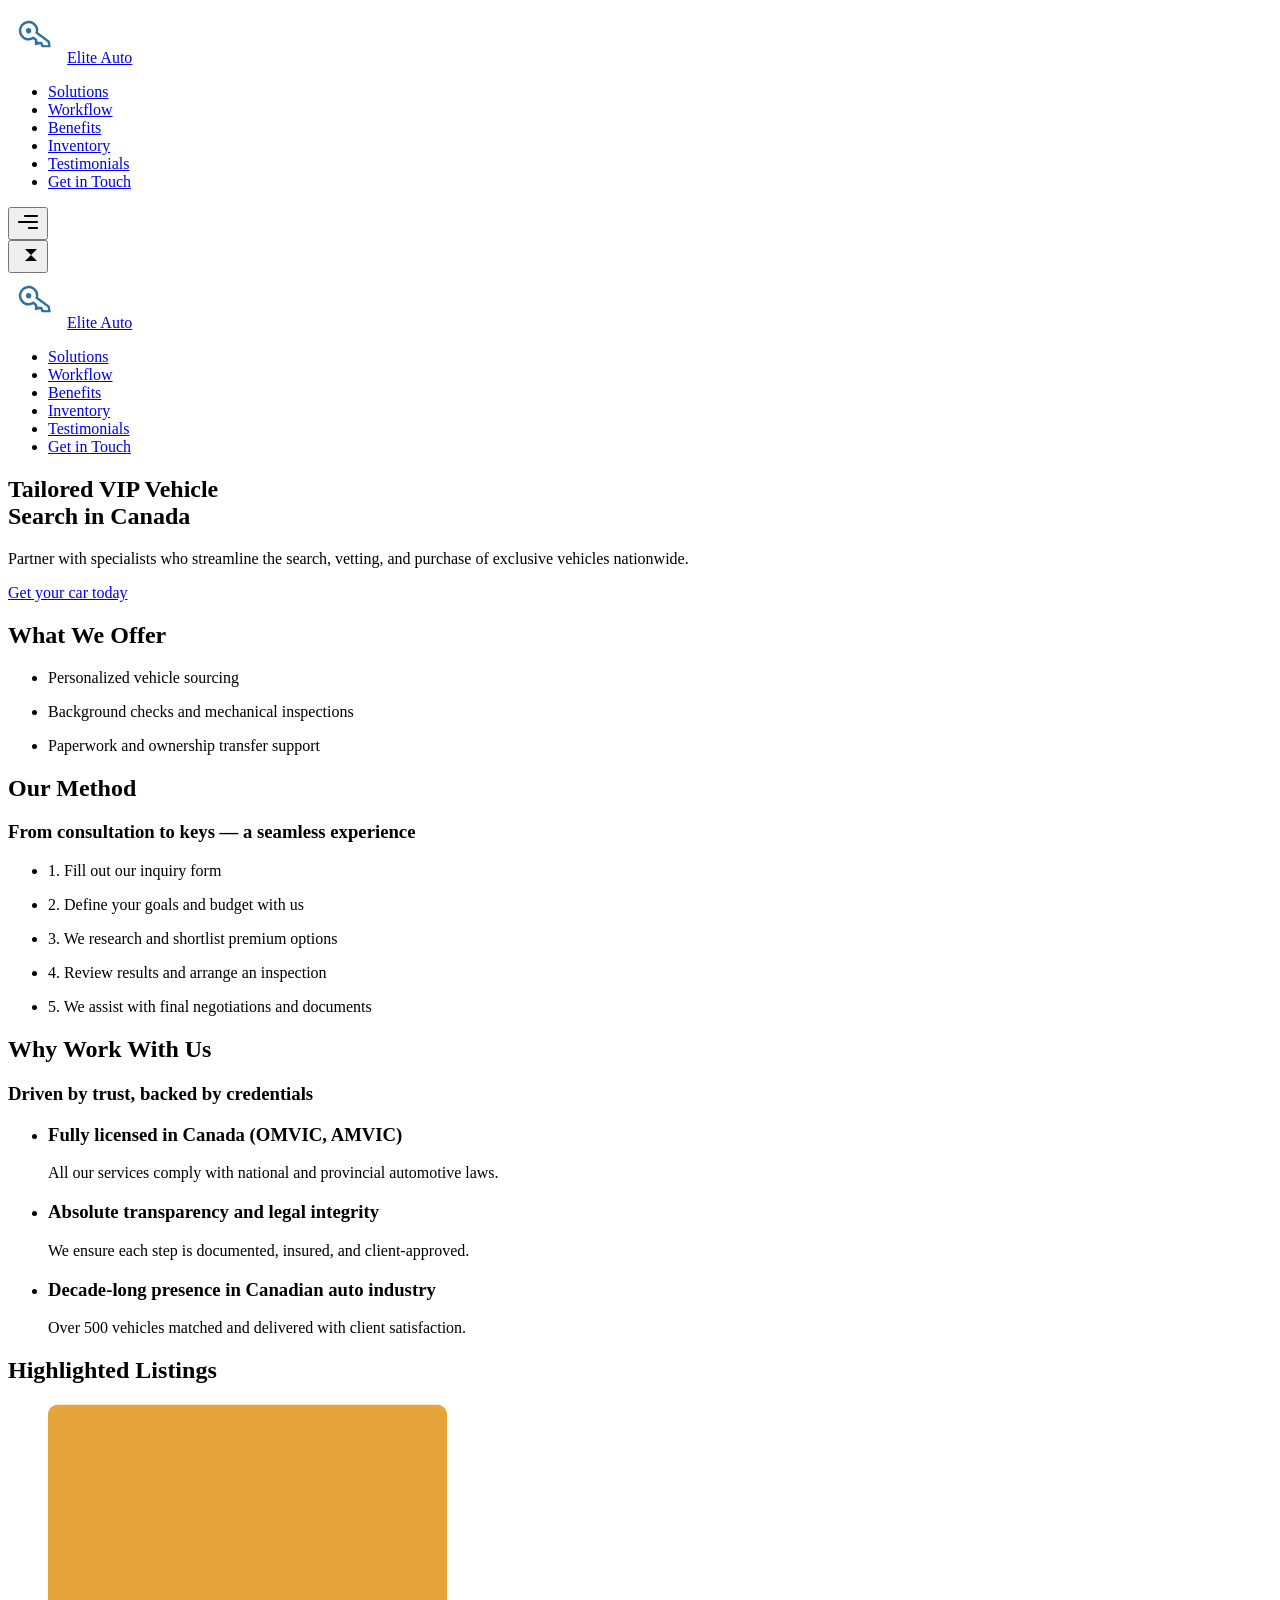
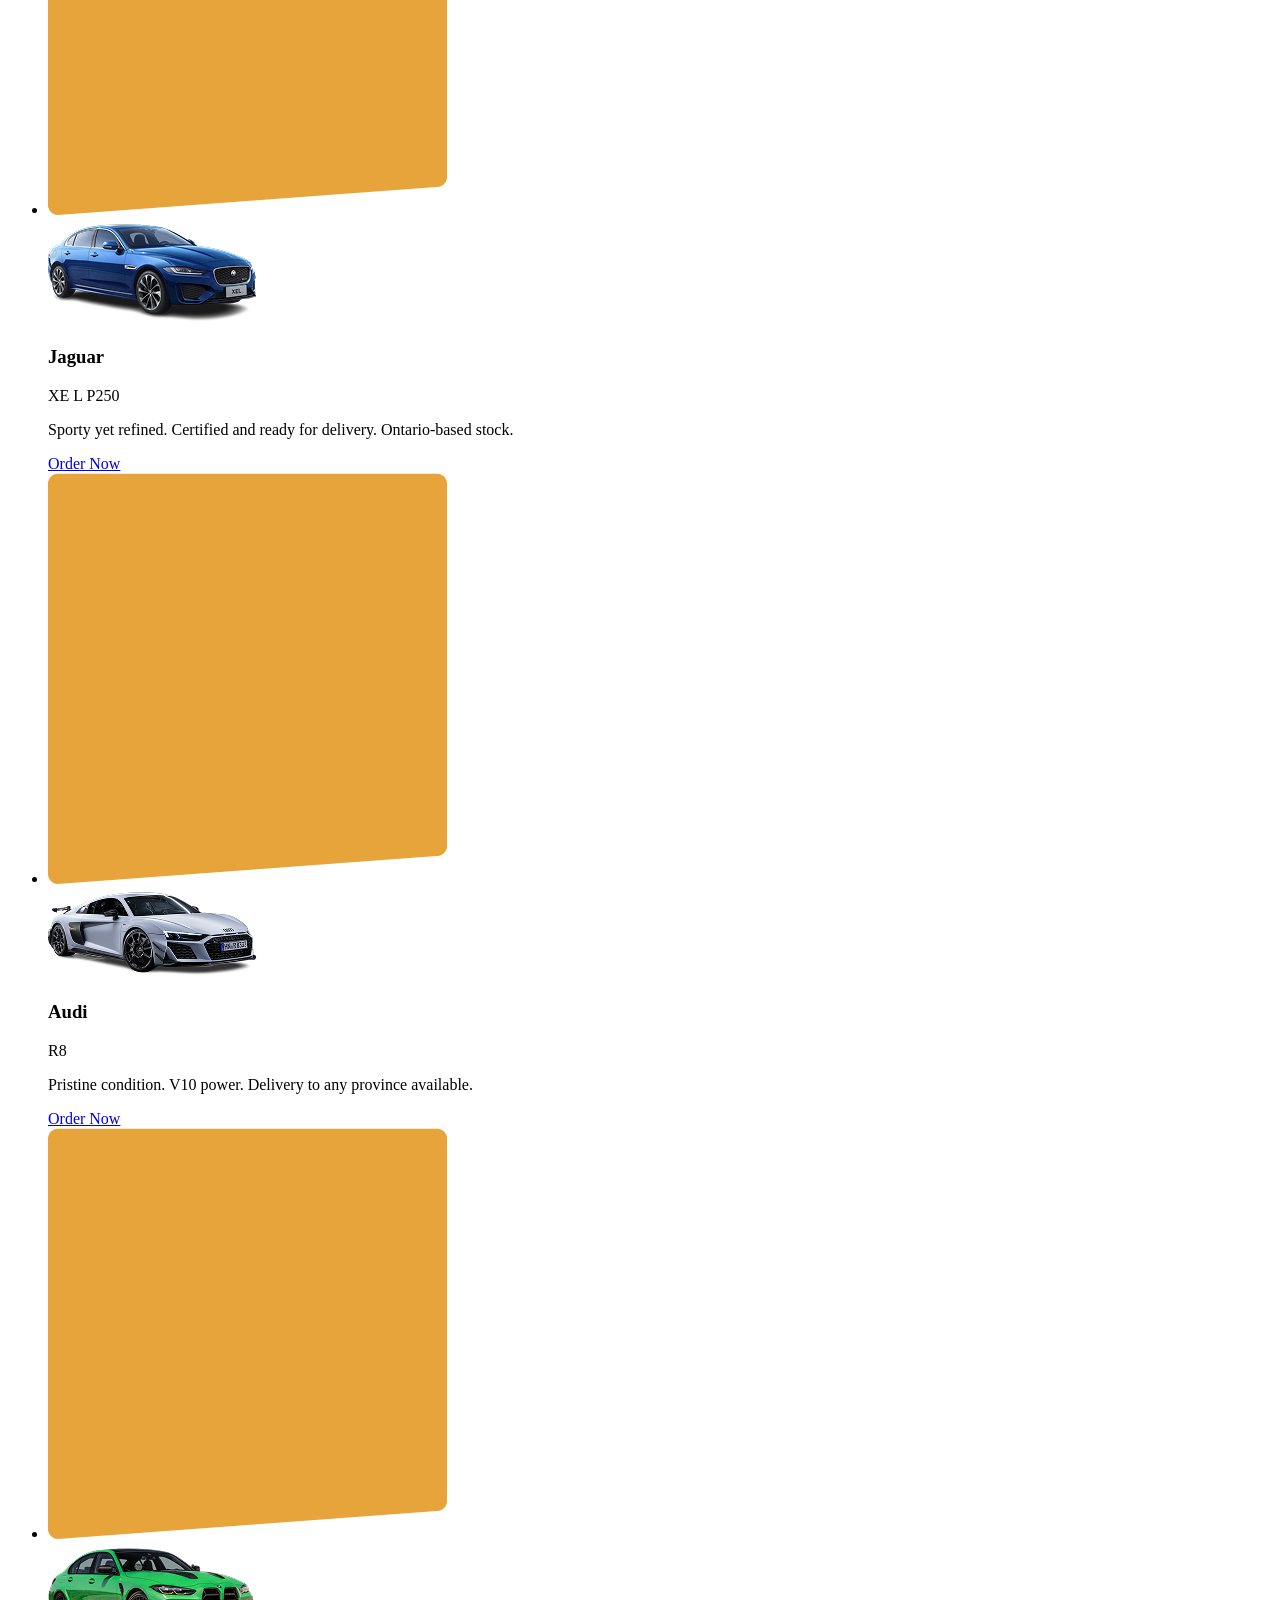
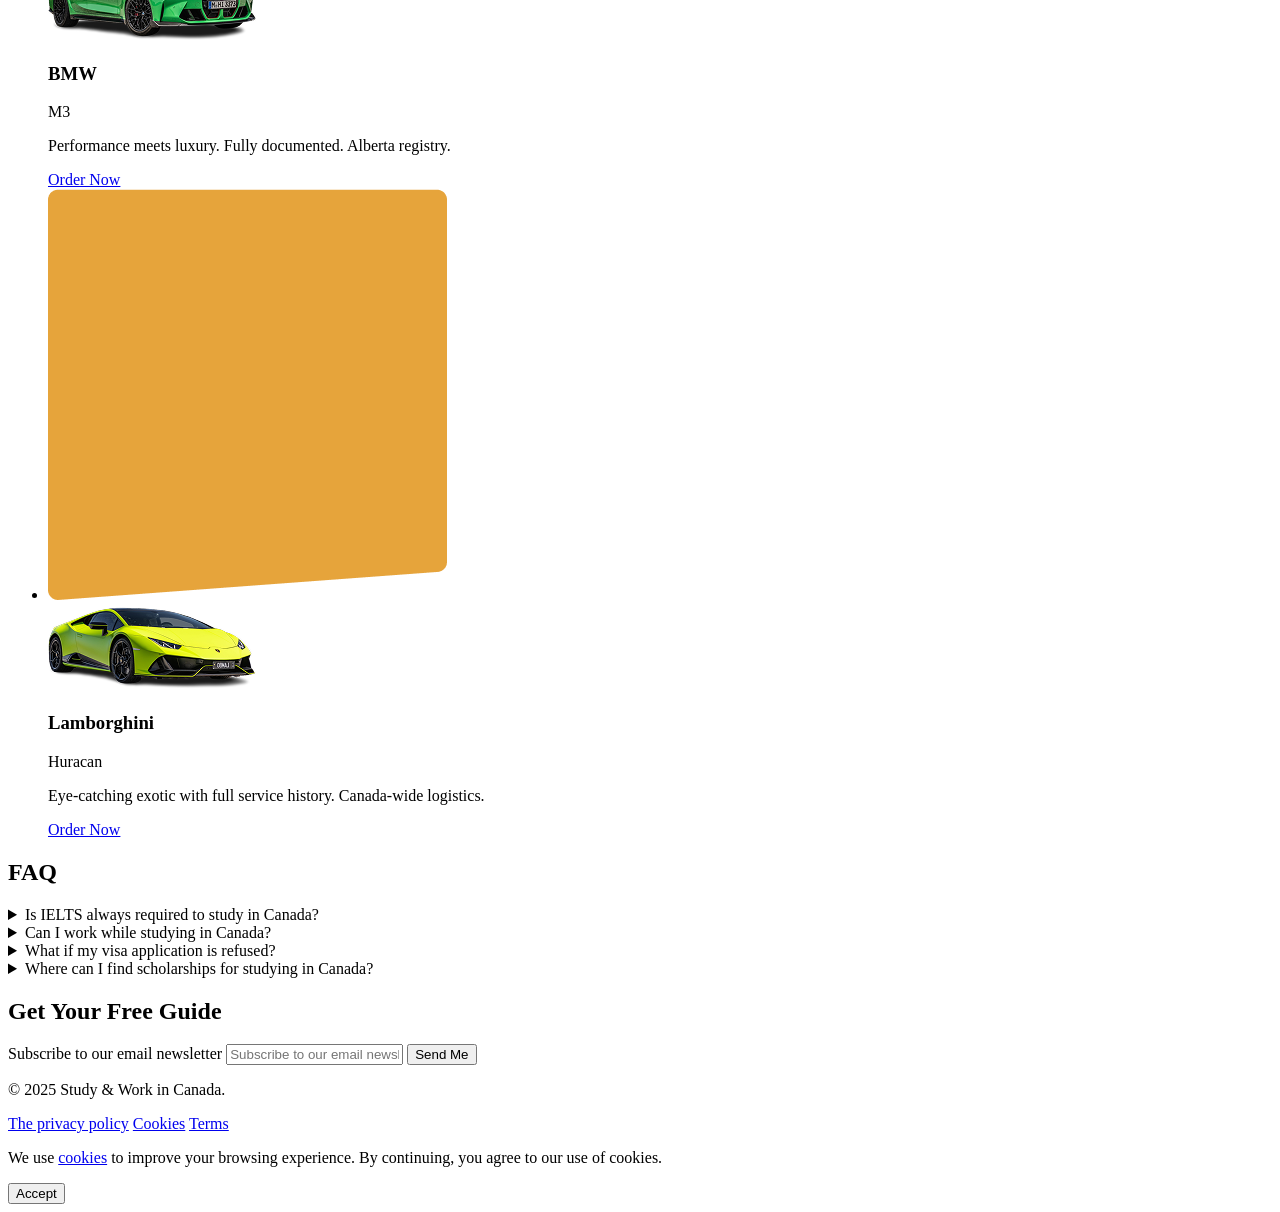
==== src/index.html @ a24f9b3d "new section" ====
<!doctype html>
<html lang="en">
<head>
    <meta charset="UTF-8"/>
    <meta http-equiv="X-UA-Compatible" content="IE=edge"/>
    <meta name="viewport" content="width=device-width, initial-scale=1.0"/>

    <!-- SEO Meta Tags -->
    <title>How to Study and Work in Canada in 2025 — Guide for International Students</title>
    <meta name="description"
          content="Comprehensive 2025 guide on how to study and work in Canada legally. Learn about colleges, universities, scholarships, student visas, and post-graduation opportunities."/>
    <meta name="keywords"
          content="How to study in Canada in 2025, Work and study in Canada legally, Canada scholarships for international students, Post-graduation work permit Canada guide, How to apply to college in Canada, WES Canada, IELTS for Canada"/>
    <meta name="author" content="Study & Work Canada Guide Team"/>
    <link rel="canonical" href="https://yourdomain.com/study-in-canada-2025"/>

    <!-- Canonical -->
    <link rel="canonical" href="https://your-domain.ca/"/>

    <!-- Open Graph for social media -->
    <meta property="og:title" content="Study and Work in Canada in 2025 — Official Guide"/>
    <meta property="og:description"
          content="Step-by-step guide for international students planning to study and work in Canada. Includes admissions, funding, PGWP info and more."/>
    <meta property="og:url" content="https://yourdomain.com/study-in-canada-2025"/>
    <meta property="og:type" content="website"/>
    <meta property="og:image" content="https://yourdomain.com/public/images/hero.png"/>

    <!-- Twitter Card -->
    <meta name="twitter:card" content="summary_large_image"/>
    <meta name="twitter:title" content="Study and Work in Canada in 2025 — Official Guide"/>
    <meta name="twitter:description"
          content="tep-by-step guide for international students planning to study and work in Canada. Includes admissions, funding, PGWP info and more."/>
    <meta name="twitter:image" content="https://yourdomain.ca/public/images/hero.png"/>

    <!-- Locale & Language -->
    <meta name="robots" content="index, follow"/>
    <meta name="geo.region" content="CA"/>
    <meta name="geo.placename" content="Canada"/>
    <meta name="language" content="English"/>

    <!-- Favicon -->
    <link rel="icon" type="image/png" href="./favicon/favicon-96x96.png" sizes="96x96"/>
    <link rel="icon" type="image/svg+xml" href="./favicon/favicon.svg"/>
    <link rel="shortcut icon" href="./favicon/favicon.ico"/>
    <link rel="apple-touch-icon" sizes="180x180" href="./favicon/apple-touch-icon.png"/>
    <meta name="apple-mobile-web-app-title" content="Elite Auto"/>
    <link rel="manifest" href="./favicon/site.webmanifest"/>
</head>
<body>
<header class="header">
    <div class="container">
        <div class="header__container">
            <nav class="header__nav">
                <div class="header__logo logo">
                    <img class="logo__img" src="public/images/logo.svg" alt="Logo">
                    <a class="logo__link link" href="/">
                        Elite Auto
                    </a>
                </div>
                <ul class="header__menu">
                    <li><a class="link" href="#services">Solutions</a></li>
                    <li><a class="link" href="#process">Workflow</a></li>
                    <li><a class="link" href="#advantages">Benefits</a></li>
                    <li><a class="link" href="#examples">Inventory</a></li>
                    <li><a class="link" href="#reviews">Testimonials</a></li>
                    <li><a class="link" href="#contacts">Get in Touch</a></li>
                </ul>
            </nav>
            <button class="header__burger menu-btn-open" type="button">
                <svg width="24" height="24">
                    <use href="./public/images/icons.svg#icon-menu"></use>
                </svg>
            </button>

            <div class="mobile-menu">
                <button class="mobile-menu__btn-close menu-btn-close" type="button">
                    <svg width="24" height="24">
                        <use href="./public/images/icons.svg#icon-close"></use>
                    </svg>
                </button>
                <div class="header__logo logo">
                    <img class="logo__img" src="public/images/logo.svg" alt="Logo">
                    <a class="logo__link link" href="/">
                        Elite Auto
                    </a>
                </div>
                <ul class="mobile-menu__list">
                    <li><a class="mobile-menu__link" href="#services">Solutions</a></li>
                    <li><a class="mobile-menu__link" href="#process">Workflow</a></li>
                    <li><a class="mobile-menu__link" href="#advantages">Benefits</a></li>
                    <li><a class="mobile-menu__link" href="#examples">Inventory</a></li>
                    <li><a class="mobile-menu__link" href="#reviews">Testimonials</a></li>
                    <li><a class="mobile-menu__link" href="#contacts">Get in Touch</a></li>
                </ul>
            </div>
        </div>
    </div>
</header>
<main>
    <section class="hero-section">
        <div class="container">
            <div class="hero-section__content">
                <h1 class="hero-section__title">
                    Tailored VIP Vehicle<br> Search in <span class="accent">Canada</span>
                </h1>
                <p class="hero-section__text">
                    Partner with specialists who streamline the search, vetting, and purchase of exclusive vehicles
                    nationwide.
                </p>
                <a href="#contacts" class="hero-section__button button button--link" type="button"
                >Get your car today
                </a>
            </div>
        </div>
        <div class="hero-section__image">
        </div>
    </section>
    <section id="services" class="services-section">
        <div class="services-section__decor">
            <div class="container">
                <h2 class="visually-hidden">What We Offer</h2>
                <ul class="services-section__list">
                    <li class="services-section__service-card service-card">
                        <div class="service-card__text">
                            <p>Personalized vehicle sourcing</p>
                        </div>
                    </li>
                    <li class="services-section__service-card service-card">
                        <div class="service-card__text">
                            <p>Background checks and mechanical inspections</p>
                        </div>
                    </li>
                    <li class="services-section__service-card service-card">
                        <div class="service-card__text">
                            <p>Paperwork and ownership transfer support</p>
                        </div>
                    </li>
                </ul>
            </div>
        </div>
    </section>
    <section id="process" class="section process-section">
        <div class="container process-section__container">
            <div class="process-section__content">
                <h2 class="section__title">Our Method</h2>
                <h3 class="section__subtitle process-section__subtitle">From consultation to keys — a seamless
                    experience</h3>
                <ul class="process-section__list">
                    <li class="process-section__process-step process-step">
                        <p class="process-step__text">1. Fill out our inquiry form</p>
                    </li>
                    <li class="process-section__process-step process-step">
                        <p class="process-step__text">2. Define your goals and budget with us</p>
                    </li>
                    <li class="process-section__process-step process-step">
                        <p class="process-step__text">3. We research and shortlist premium options</p>
                    </li>
                    <li class="process-section__process-step process-step">
                        <p class="process-step__text">4. Review results and arrange an inspection</p>
                    </li>
                    <li class="process-section__process-step process-step">
                        <p class="process-step__text">5. We assist with final negotiations and documents</p>
                    </li>
                </ul>
            </div>
        </div>
        <div class="process-section__image">
        </div>
    </section>
    <section id="advantages" class="section advantages-section">
        <div class="container advantages-section__container">
            <div class="advantages-section__content">
                <h2 class="section__title">Why Work With Us</h2>
                <h3 class="section__subtitle">Driven by trust, backed by credentials</h3>
                <ul class="advantages-section__list">
                    <li class="advantages-section__advantage advantage">
                        <h3 class="advantage__title">Fully licensed in Canada (OMVIC, AMVIC)</h3>
                        <p class="advantage__descript">All our services comply with national and provincial
                            automotive
                            laws.</p>
                    </li>
                    <li class="advantages-section__advantage advantage">
                        <h3 class="advantage__title">Absolute transparency and legal integrity</h3>
                        <p class="advantage__descript">We ensure each step is documented, insured, and
                            client-approved.</p>
                    </li>
                    <li class="advantages-section__advantage advantage">
                        <h3 class="advantage__title">Decade-long presence in Canadian auto industry</h3>
                        <p class="advantage__descript">Over 500 vehicles matched and delivered with client
                            satisfaction.</p></li>
                </ul>
            </div>
        </div>
        <div class="advantages-section__image">
        </div>
    </section>
    <section id="examples" class="section examples-section">
        <div class="container">
            <h2 class="section__title section__title--centered">Highlighted Listings</h2>
            <div class="examples-section__slider">
                <div class="examples-section__cars swiper-container">
                    <ul class="examples-section__list swiper-wrapper">
                        <li class="swiper-slide">
                            <article class="examples-section__car car">
                                <img src="public/images/car-card-decor.png" alt="car" class="car__decor">
                                <div class="car__content">
                                    <img class="car__image" src="./public/images/jaguar.png" alt="Jaguar XEL P250">
                                    <div class="car__text">
                                        <div>
                                            <h3 class="car__title">Jaguar</h3>
                                            <p class="car__mark">XE L P250</p>
                                            <p class="car__about">Sporty yet refined. Certified and ready for delivery.
                                                Ontario-based stock.</p>
                                        </div>
                                    </div>
                                    <a href="#contacts" class="car__button button button--link" type="button"
                                    >Order Now</a>
                                </div>
                            </article>
                        </li>
                        <li class="swiper-slide">
                            <article class="examples-section__car car">
                                <img src="public/images/car-card-decor.png" alt="car" class="car__decor">
                                <div class="car__content">
                                    <img class="car__image" src="./public/images/audi.png" alt="Audi R8">
                                    <div class="car__text">
                                        <div>
                                            <h3 class="car__title">Audi</h3>
                                            <p class="car__mark">R8</p>
                                            <p class="car__about">Pristine condition. V10 power. Delivery to any
                                                province available.</p>
                                        </div>
                                    </div>
                                    <a href="#contacts" class="car__button button button--link" type="button"
                                    >Order Now</a>
                                </div>
                            </article>
                        </li>
                        <li class="swiper-slide">
                            <article class="examples-section__car car">
                                <img src="public/images/car-card-decor.png" alt="car" class="car__decor">
                                <div class="car__content">
                                    <img class="car__image" src="./public/images/bmw.png" alt="BMW M3">
                                    <div class="car__text">
                                        <div>
                                            <h3 class="car__title">BMW</h3>
                                            <p class="car__mark">M3</p>

                                            <p class="car__about">Performance meets luxury. Fully documented. Alberta
                                                registry.</p>
                                        </div>
                                    </div>
                                    <a href="#contacts" class="car__button button button--link" type="button"
                                    >Order Now</a>
                                </div>
                            </article>
                        </li>
                        <li class="swiper-slide">
                            <article class="examples-section__car car">
                                <img src="public/images/car-card-decor.png" alt="car" class="car__decor">
                                <div class="car__content">
                                    <img class="car__image" src="./public/images/lamb.png" alt="Lamborghini Huracan">
                                    <div class="car__text">
                                        <div class="car__description">
                                            <h3 class="car__title">Lamborghini</h3>
                                            <p class="car__mark">Huracan</p>
                                            <p class="car__about">Eye-catching exotic with full service history.
                                                Canada-wide logistics.</p>
                                        </div>

                                    </div>
                                    <a href="#contacts" class="car__button button button--link" type="button"
                                    >Order Now</a>
                                </div>
                            </article>
                        </li>
                    </ul>
                    <div class="pagination">
                        <span class="pagination__button"></span>
                    </div>
                </div>
            </div>
        </div>
    </section>
    <section id="faq" class="section faq-section">
        <div class="container">
            <h2 class="section__title section__title--centered"><span class="accent">FAQ</span></h2>
            <div class="faq-section__container">
                <details class="faq-section__questions-container questions-container">
                    <summary class="questions-container__question">Is IELTS always required to study in Canada?
                    </summary>
                    <p class="questions-container__answer">No, some institutions accept alternative tests such as TOEFL
                        or Duolingo English Test. In some cases, proof of previous education in English may suffice.</p>
                </details>
                <details class="faq-section__questions-container questions-container">
                    <summary class="questions-container__question">Can I work while studying in Canada?
                    </summary>
                    <p class="questions-container__answer">Yes, international students with a valid study permit can
                        work up to 20 hours per week during academic sessions and full-time during scheduled breaks.</p>
                </details>
                <details class="faq-section__questions-container questions-container">
                    <summary class="questions-container__question">What if my visa application is refused?
                    </summary>
                    <p class="questions-container__answer">If your study permit is refused, you can review the refusal
                        letter, correct the issues (e.g., incomplete documentation), and reapply. It’s important to
                        demonstrate strong ties to your home country and sufficient funds.</p>
                </details>
                <details class="faq-section__questions-container questions-container">
                    <summary class="questions-container__question">Where can I find scholarships for studying in
                        Canada?
                    </summary>
                    <p class="questions-container__answer">You can search for scholarships on official platforms such as
                        <a class="link link--content" href="https://www.scholarshipscanada.com" target="_blank">ScholarshipsCanada</a> and through
                        specific universities or provincial programs.</p>
                </details>
            </div>
        </div>
    </section>
    <section id="form" class="subscribe-section">
        <div class="container subscribe-section__container">
            <div class="subscribe-section__content">
                <h2 class="subscribe-section__title">Get Your Free Guide</h2>
                <form action="#" method="post" class="subscribe-section__form">
                    <div class="input">
                        <label class="input__label visually-hidden" for="email"
                        >Subscribe to our email newsletter</label
                        >
                        <input
                                class="input__control"
                                id="email"
                                name="email"
                                type="email"
                                placeholder="Subscribe to our email newsletter"
                                required
                        />
                        <button class="button" type="submit">Send Me</button>
                    </div>
                </form>
            </div>
            <div class="subscribe-section__image">

            </div>
        </div>
    </section>
</main>
<footer class="footer">
    <div class="container footer__container">
        <p class="footer__copyright">&copy; 2025 Study & Work in Canada.</p>
        <div class="footer__links">
            <a class="link footer__link" href="privacy-policy.html" target="_blank"
            >The privacy policy</a>
            <a class="link footer__link" href="cookies.html" target="_blank"
            >Cookies</a>
            <a class="link footer__link" href="terms.html" target="_blank"
            >Terms</a>
        </div>
    </div>
</footer>
<div id="cookie-banner" class="cookie-banner">
    <p>
        We use <a class="link link--accent" href="cookies.html" target="_blank">cookies</a> to improve your browsing
        experience.
        By continuing, you agree to our use of cookies.
    </p>
    <button class="button" id="accept-cookies">Accept</button>
</div>
</body>
</html>
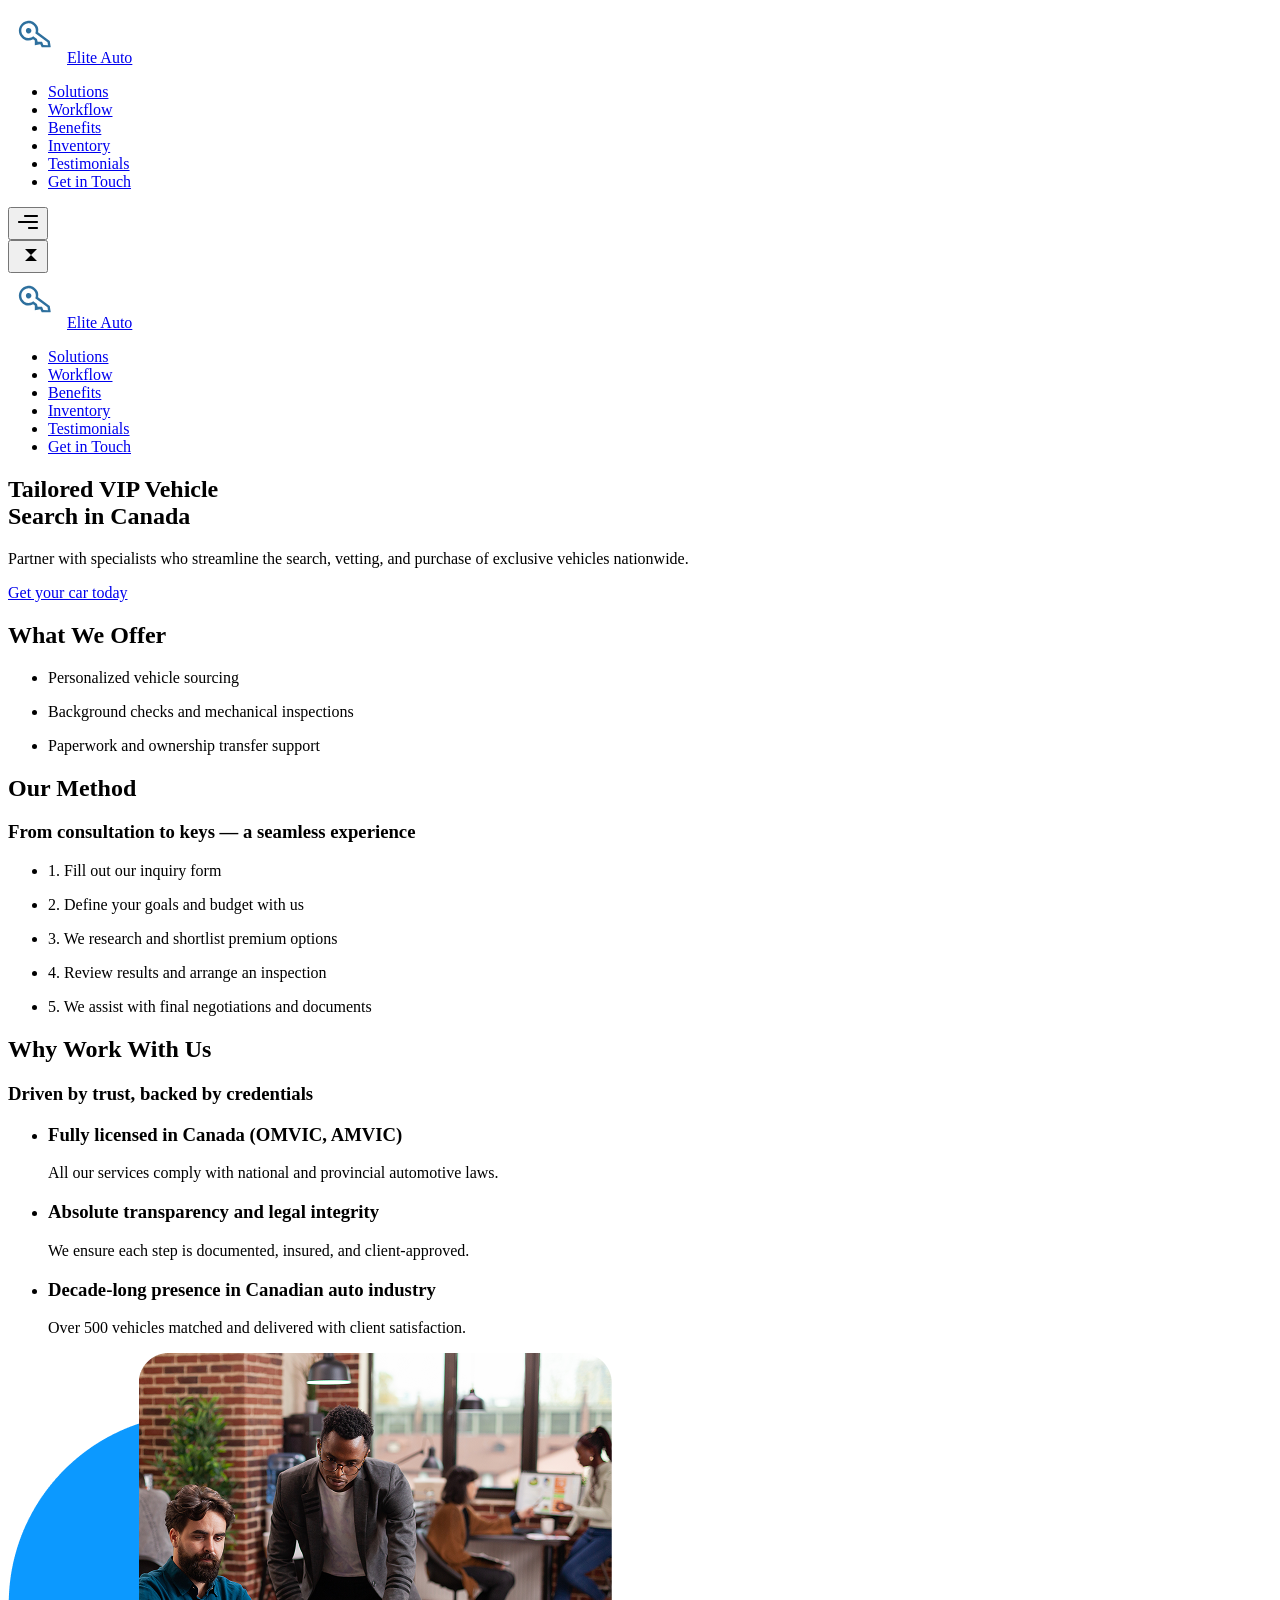
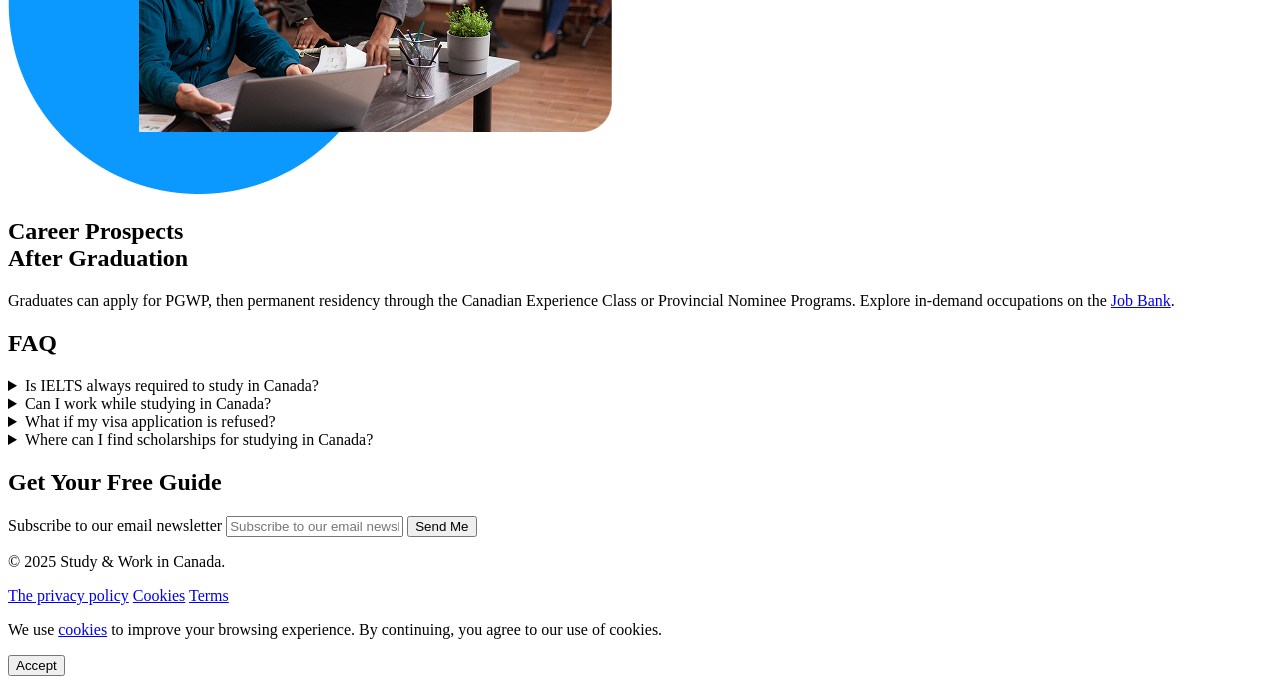
==== commit f973ba5d: "add career section" ====
--- a/src/index.html
+++ b/src/index.html
@@ -194,91 +194,22 @@
         <div class="advantages-section__image">
         </div>
     </section>
-    <section id="examples" class="section examples-section">
-        <div class="container">
-            <h2 class="section__title section__title--centered">Highlighted Listings</h2>
-            <div class="examples-section__slider">
-                <div class="examples-section__cars swiper-container">
-                    <ul class="examples-section__list swiper-wrapper">
-                        <li class="swiper-slide">
-                            <article class="examples-section__car car">
-                                <img src="public/images/car-card-decor.png" alt="car" class="car__decor">
-                                <div class="car__content">
-                                    <img class="car__image" src="./public/images/jaguar.png" alt="Jaguar XEL P250">
-                                    <div class="car__text">
-                                        <div>
-                                            <h3 class="car__title">Jaguar</h3>
-                                            <p class="car__mark">XE L P250</p>
-                                            <p class="car__about">Sporty yet refined. Certified and ready for delivery.
-                                                Ontario-based stock.</p>
-                                        </div>
-                                    </div>
-                                    <a href="#contacts" class="car__button button button--link" type="button"
-                                    >Order Now</a>
-                                </div>
-                            </article>
-                        </li>
-                        <li class="swiper-slide">
-                            <article class="examples-section__car car">
-                                <img src="public/images/car-card-decor.png" alt="car" class="car__decor">
-                                <div class="car__content">
-                                    <img class="car__image" src="./public/images/audi.png" alt="Audi R8">
-                                    <div class="car__text">
-                                        <div>
-                                            <h3 class="car__title">Audi</h3>
-                                            <p class="car__mark">R8</p>
-                                            <p class="car__about">Pristine condition. V10 power. Delivery to any
-                                                province available.</p>
-                                        </div>
-                                    </div>
-                                    <a href="#contacts" class="car__button button button--link" type="button"
-                                    >Order Now</a>
-                                </div>
-                            </article>
-                        </li>
-                        <li class="swiper-slide">
-                            <article class="examples-section__car car">
-                                <img src="public/images/car-card-decor.png" alt="car" class="car__decor">
-                                <div class="car__content">
-                                    <img class="car__image" src="./public/images/bmw.png" alt="BMW M3">
-                                    <div class="car__text">
-                                        <div>
-                                            <h3 class="car__title">BMW</h3>
-                                            <p class="car__mark">M3</p>
-
-                                            <p class="car__about">Performance meets luxury. Fully documented. Alberta
-                                                registry.</p>
-                                        </div>
-                                    </div>
-                                    <a href="#contacts" class="car__button button button--link" type="button"
-                                    >Order Now</a>
-                                </div>
-                            </article>
-                        </li>
-                        <li class="swiper-slide">
-                            <article class="examples-section__car car">
-                                <img src="public/images/car-card-decor.png" alt="car" class="car__decor">
-                                <div class="car__content">
-                                    <img class="car__image" src="./public/images/lamb.png" alt="Lamborghini Huracan">
-                                    <div class="car__text">
-                                        <div class="car__description">
-                                            <h3 class="car__title">Lamborghini</h3>
-                                            <p class="car__mark">Huracan</p>
-                                            <p class="car__about">Eye-catching exotic with full service history.
-                                                Canada-wide logistics.</p>
-                                        </div>
-
-                                    </div>
-                                    <a href="#contacts" class="car__button button button--link" type="button"
-                                    >Order Now</a>
-                                </div>
-                            </article>
-                        </li>
-                    </ul>
-                    <div class="pagination">
-                        <span class="pagination__button"></span>
-                    </div>
-                </div>
+    <section id="career" class="section career-section">
+        <div class="container career-section__container">
+            <img class="career-section__img"
+                 srcset="public/images/career-section.png 1x, public/images/career-section@2x.png 2x"
+                 src="public/images/career-section.png"
+                 alt="Two man working on the same laptop">
+            <div class="career-section__content">
+                <h2 class="section__title">Career Prospects <br>
+                    <span class="accent">After Graduation</span>
+                </h2>
+                <p class="career-section__text">
+                    Graduates can apply for PGWP, then permanent residency through the Canadian Experience Class or
+                    Provincial Nominee Programs. Explore in-demand occupations on the <a class="link link--content"
+                                                                                         href="https://www.jobbank.gc.ca/"
+                                                                                         target="_blank">Job Bank</a>.
+                </p>
             </div>
         </div>
     </section>
@@ -310,7 +241,8 @@
                         Canada?
                     </summary>
                     <p class="questions-container__answer">You can search for scholarships on official platforms such as
-                        <a class="link link--content" href="https://www.scholarshipscanada.com" target="_blank">ScholarshipsCanada</a> and through
+                        <a class="link link--content" href="https://www.scholarshipscanada.com" target="_blank">ScholarshipsCanada</a>
+                        and through
                         specific universities or provincial programs.</p>
                 </details>
             </div>
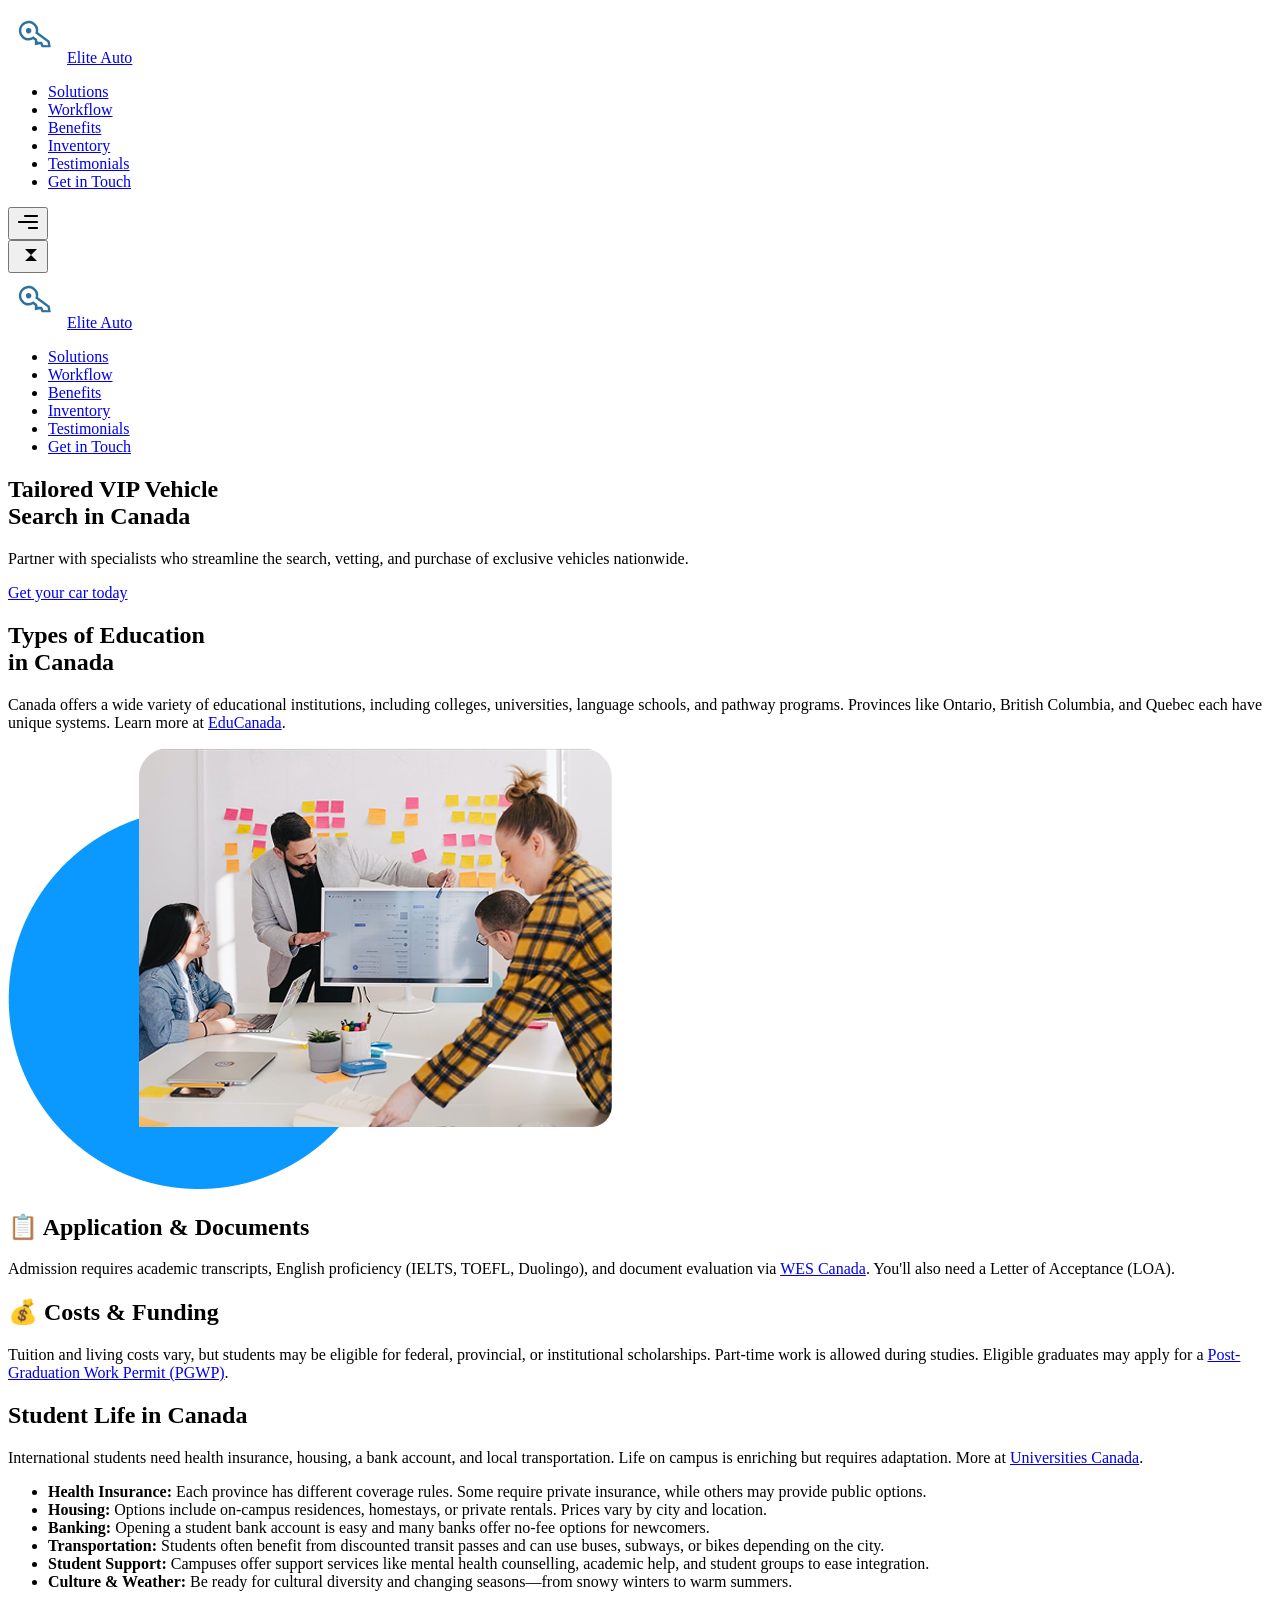
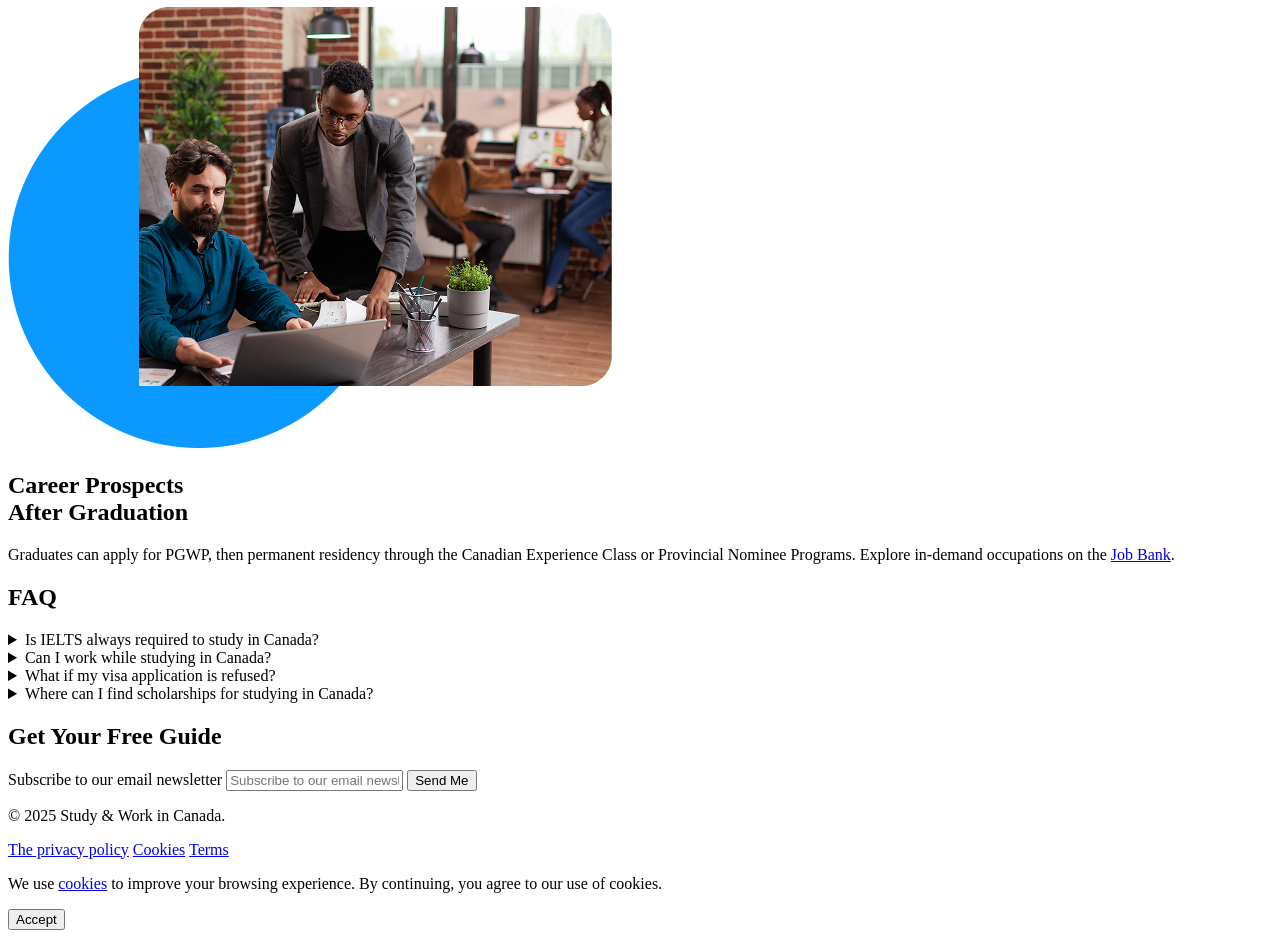
==== commit 329beb23: "styling education section" ====
--- a/src/index.html
+++ b/src/index.html
@@ -115,83 +115,64 @@
         <div class="hero-section__image">
         </div>
     </section>
-    <section id="services" class="services-section">
-        <div class="services-section__decor">
-            <div class="container">
-                <h2 class="visually-hidden">What We Offer</h2>
-                <ul class="services-section__list">
-                    <li class="services-section__service-card service-card">
-                        <div class="service-card__text">
-                            <p>Personalized vehicle sourcing</p>
-                        </div>
-                    </li>
-                    <li class="services-section__service-card service-card">
-                        <div class="service-card__text">
-                            <p>Background checks and mechanical inspections</p>
-                        </div>
-                    </li>
-                    <li class="services-section__service-card service-card">
-                        <div class="service-card__text">
-                            <p>Paperwork and ownership transfer support</p>
-                        </div>
-                    </li>
-                </ul>
-            </div>
-        </div>
-    </section>
-    <section id="process" class="section process-section">
-        <div class="container process-section__container">
-            <div class="process-section__content">
-                <h2 class="section__title">Our Method</h2>
-                <h3 class="section__subtitle process-section__subtitle">From consultation to keys — a seamless
-                    experience</h3>
-                <ul class="process-section__list">
-                    <li class="process-section__process-step process-step">
-                        <p class="process-step__text">1. Fill out our inquiry form</p>
-                    </li>
-                    <li class="process-section__process-step process-step">
-                        <p class="process-step__text">2. Define your goals and budget with us</p>
-                    </li>
-                    <li class="process-section__process-step process-step">
-                        <p class="process-step__text">3. We research and shortlist premium options</p>
-                    </li>
-                    <li class="process-section__process-step process-step">
-                        <p class="process-step__text">4. Review results and arrange an inspection</p>
-                    </li>
-                    <li class="process-section__process-step process-step">
-                        <p class="process-step__text">5. We assist with final negotiations and documents</p>
-                    </li>
-                </ul>
-            </div>
-        </div>
-        <div class="process-section__image">
-        </div>
-    </section>
-    <section id="advantages" class="section advantages-section">
-        <div class="container advantages-section__container">
-            <div class="advantages-section__content">
-                <h2 class="section__title">Why Work With Us</h2>
-                <h3 class="section__subtitle">Driven by trust, backed by credentials</h3>
-                <ul class="advantages-section__list">
-                    <li class="advantages-section__advantage advantage">
-                        <h3 class="advantage__title">Fully licensed in Canada (OMVIC, AMVIC)</h3>
-                        <p class="advantage__descript">All our services comply with national and provincial
-                            automotive
-                            laws.</p>
-                    </li>
-                    <li class="advantages-section__advantage advantage">
-                        <h3 class="advantage__title">Absolute transparency and legal integrity</h3>
-                        <p class="advantage__descript">We ensure each step is documented, insured, and
-                            client-approved.</p>
-                    </li>
-                    <li class="advantages-section__advantage advantage">
-                        <h3 class="advantage__title">Decade-long presence in Canadian auto industry</h3>
-                        <p class="advantage__descript">Over 500 vehicles matched and delivered with client
-                            satisfaction.</p></li>
-                </ul>
-            </div>
-        </div>
-        <div class="advantages-section__image">
+    <section class="section education-section" id="education-types">
+        <div class="container education-section__container">
+            <div class="education-section__content">
+                <h2 class="section__title section__title--centered"><span class="accent">Types</span> of Education<br>
+                    in Canada
+                </h2>
+                <p class="education-section__text">
+                    Canada offers a wide variety of educational institutions, including colleges, universities, language
+                    schools, and pathway programs. Provinces like Ontario, British Columbia, and Quebec each have unique
+                    systems. Learn more at <a class="link link--content" href="https://www.educanada.ca/"
+                                              target="_blank">EduCanada</a>. </p>
+            </div>
+            <img class="education-section__img"
+                 srcset="public/images/education.png 1x, public/images/education@2x.png 2x"
+                 src="public/images/education.png"
+                 alt="Two man working on the same laptop">
+        </div>
+    </section>
+    <section class="application-section" id="application">
+        <h2>📋 Application & Documents</h2>
+        <p>Admission requires academic transcripts, English proficiency (IELTS, TOEFL, Duolingo), and document
+            evaluation via <a href="https://www.wes.org/ca/" target="_blank">WES Canada</a>. You'll also need a Letter
+            of Acceptance (LOA).</p>
+    </section>
+    <section class="costs-section" id="costs">
+        <h2>💰 Costs & Funding</h2>
+        <p>Tuition and living costs vary, but students may be eligible for federal, provincial, or institutional
+            scholarships. Part-time work is allowed during studies. Eligible graduates may apply for a <a
+                    href="https://www.canada.ca/en/immigration-refugees-citizenship/services/study-canada/work/after-graduation.html"
+                    target="_blank">Post-Graduation Work Permit (PGWP)</a>.</p>
+    </section>
+    <section class="section life-section" id="student-life">
+        <div class="container">
+            <h2 class="section__title section__title--centered"><span class="accent">Student Life</span> in Canada</h2>
+            <p class="section__subtitle">International students need health insurance, housing, a bank account, and
+                local transportation. Life on
+                campus is enriching but requires adaptation. More at <a href="https://www.univcan.ca/" target="_blank">Universities
+                    Canada</a>.</p>
+            <ul>
+                <li><strong>Health Insurance:</strong> Each province has different coverage rules. Some require private
+                    insurance, while others may provide public options.
+                </li>
+                <li><strong>Housing:</strong> Options include on-campus residences, homestays, or private rentals.
+                    Prices vary by city and location.
+                </li>
+                <li><strong>Banking:</strong> Opening a student bank account is easy and many banks offer no-fee options
+                    for newcomers.
+                </li>
+                <li><strong>Transportation:</strong> Students often benefit from discounted transit passes and can use
+                    buses, subways, or bikes depending on the city.
+                </li>
+                <li><strong>Student Support:</strong> Campuses offer support services like mental health counselling,
+                    academic help, and student groups to ease integration.
+                </li>
+                <li><strong>Culture & Weather:</strong> Be ready for cultural diversity and changing seasons—from snowy
+                    winters to warm summers.
+                </li>
+            </ul>
         </div>
     </section>
     <section id="career" class="section career-section">
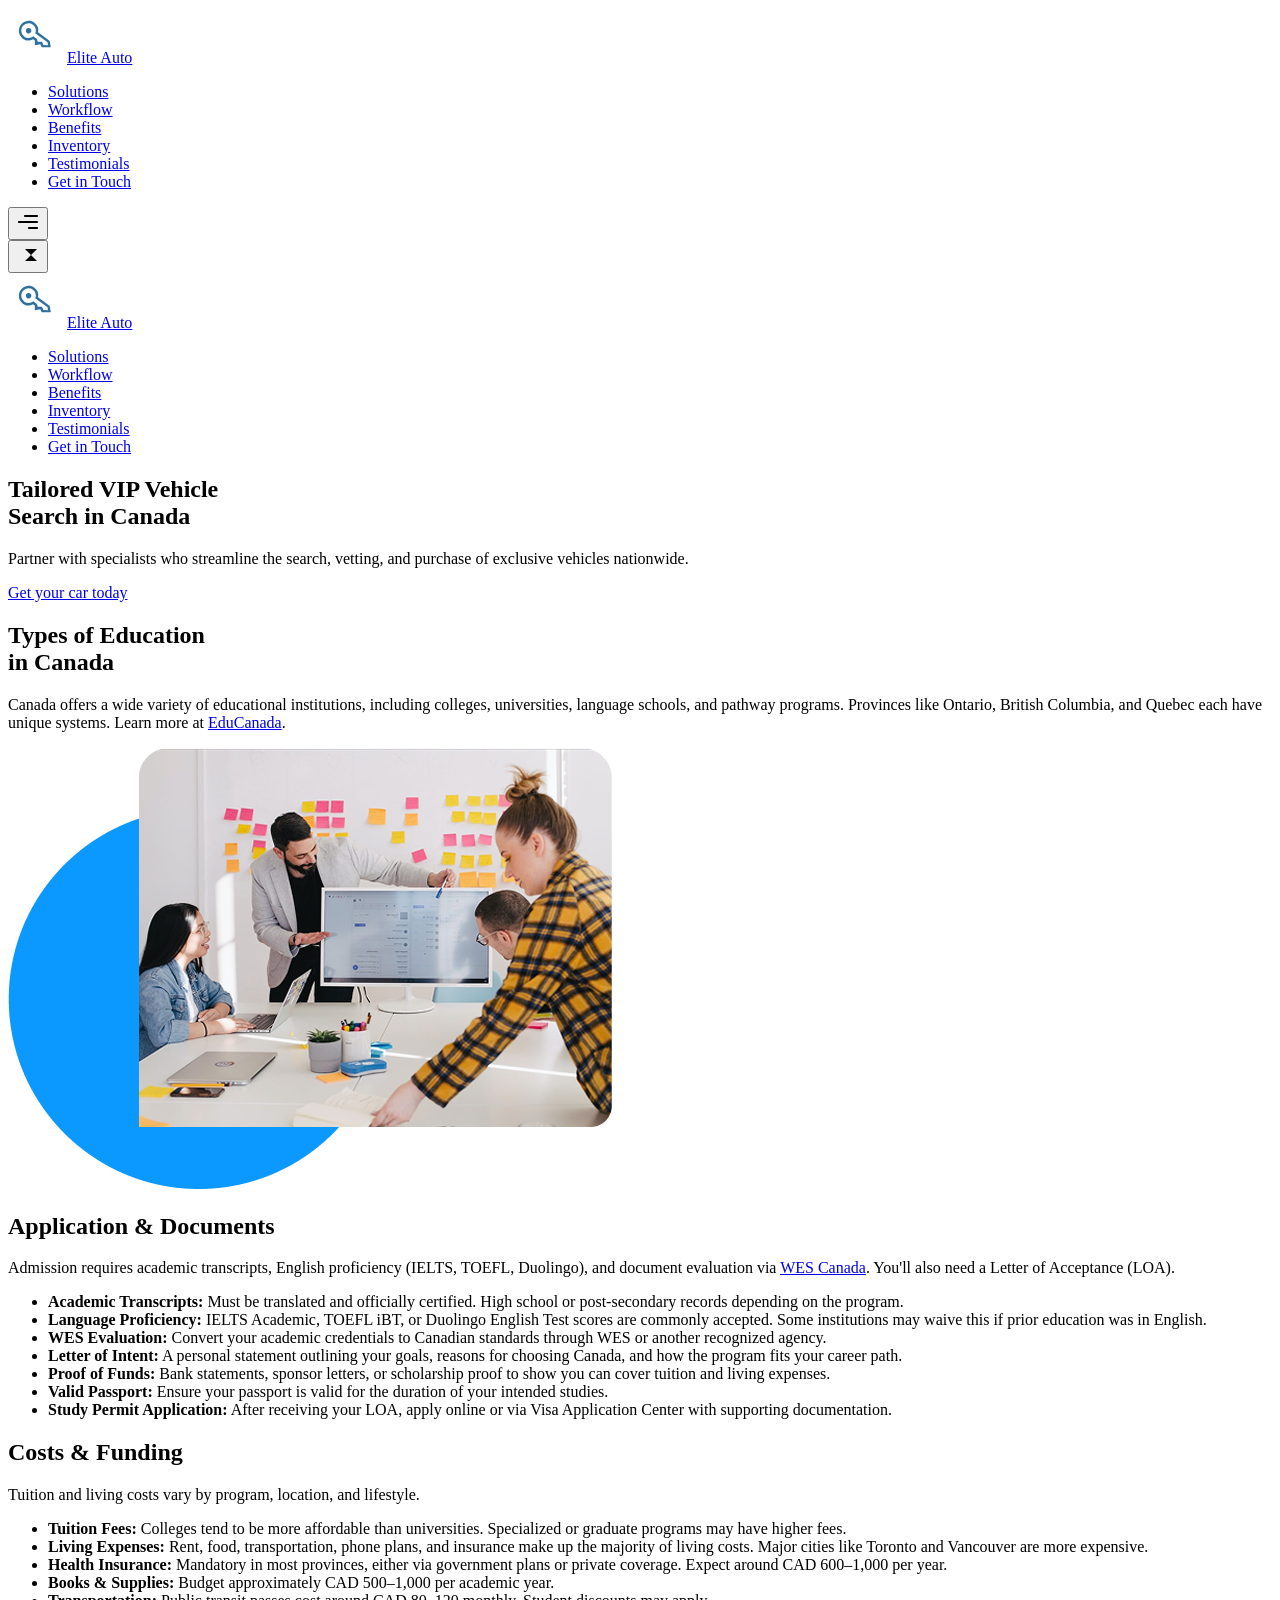
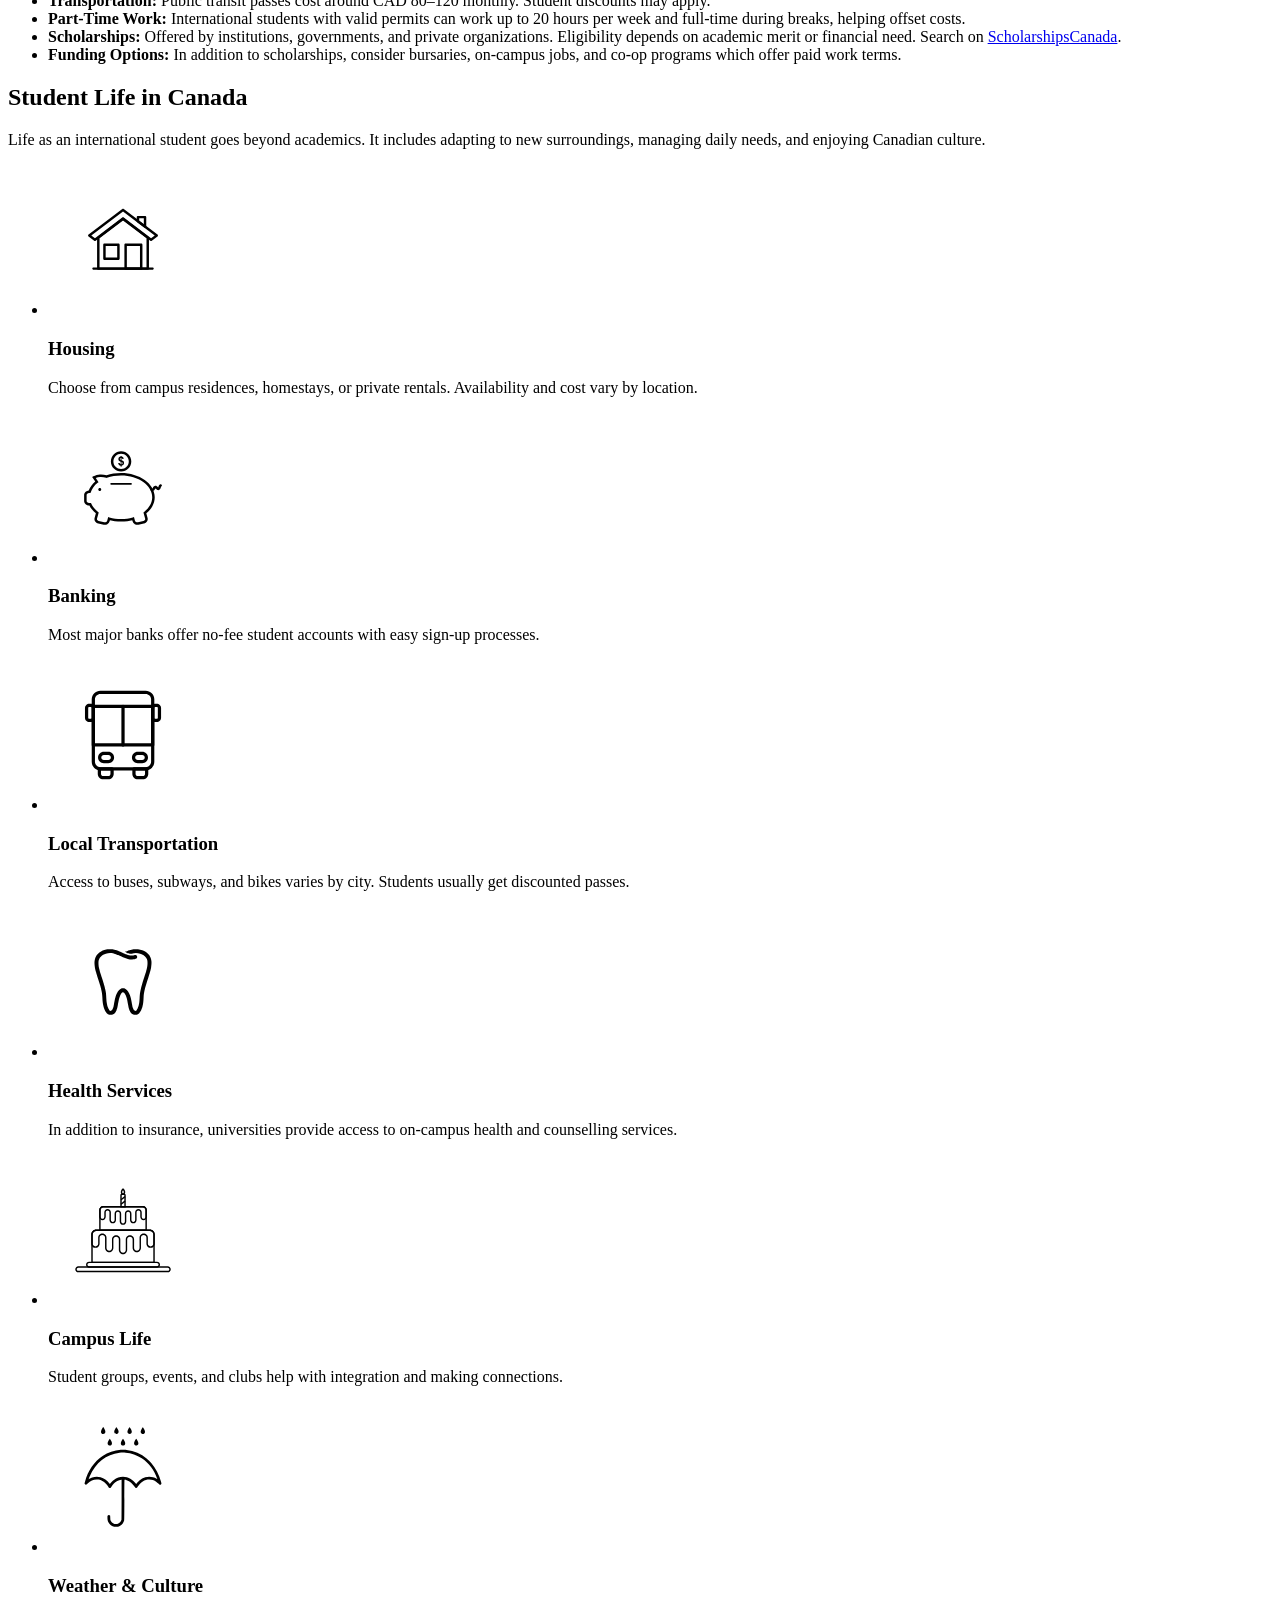
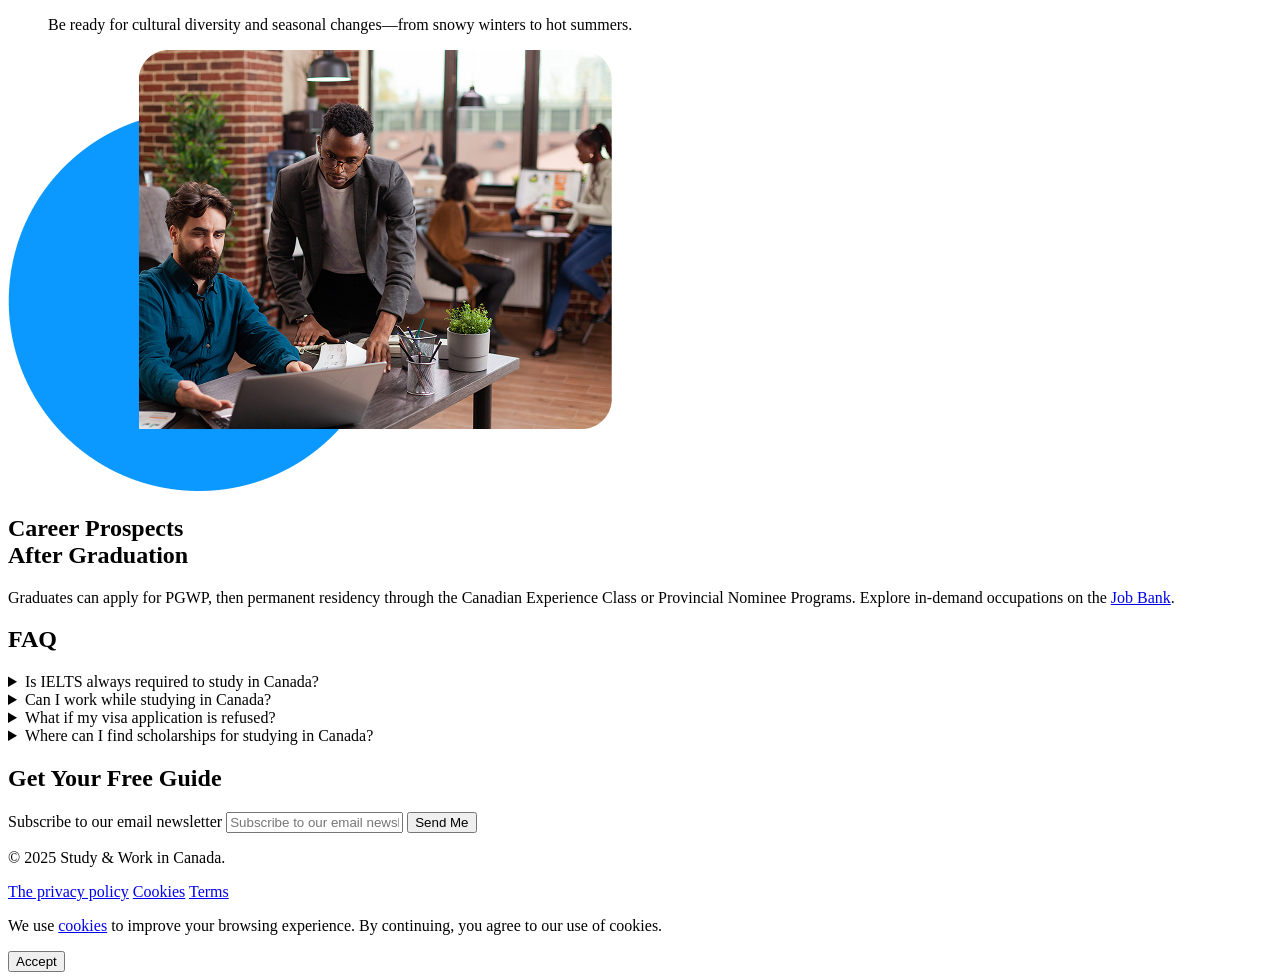
==== commit 8a747e84: "life-section styling" ====
--- a/src/index.html
+++ b/src/index.html
@@ -133,44 +133,163 @@
                  alt="Two man working on the same laptop">
         </div>
     </section>
-    <section class="application-section" id="application">
-        <h2>📋 Application & Documents</h2>
-        <p>Admission requires academic transcripts, English proficiency (IELTS, TOEFL, Duolingo), and document
-            evaluation via <a href="https://www.wes.org/ca/" target="_blank">WES Canada</a>. You'll also need a Letter
-            of Acceptance (LOA).</p>
-    </section>
-    <section class="costs-section" id="costs">
-        <h2>💰 Costs & Funding</h2>
-        <p>Tuition and living costs vary, but students may be eligible for federal, provincial, or institutional
-            scholarships. Part-time work is allowed during studies. Eligible graduates may apply for a <a
-                    href="https://www.canada.ca/en/immigration-refugees-citizenship/services/study-canada/work/after-graduation.html"
-                    target="_blank">Post-Graduation Work Permit (PGWP)</a>.</p>
+    <section class="section application-section" id="application">
+        <div class="container application-section__container">
+            <h2 class="section__title section__title--centered">Application & <span class="accent">Documents</span></h2>
+            <p class="section__subtitle">Admission requires academic transcripts, English proficiency (IELTS, TOEFL,
+                Duolingo), and document
+                evaluation via <a href="https://www.wes.org/ca/" target="_blank">WES Canada</a>. You'll also need a
+                Letter of Acceptance (LOA).</p>
+            <ul>
+                <li><strong>Academic Transcripts:</strong> Must be translated and officially certified. High school or
+                    post-secondary records depending on the program.
+                </li>
+                <li><strong>Language Proficiency:</strong> IELTS Academic, TOEFL iBT, or Duolingo English Test scores
+                    are commonly accepted. Some institutions may waive this if prior education was in English.
+                </li>
+                <li><strong>WES Evaluation:</strong> Convert your academic credentials to Canadian standards through WES
+                    or another recognized agency.
+                </li>
+                <li><strong>Letter of Intent:</strong> A personal statement outlining your goals, reasons for choosing
+                    Canada, and how the program fits your career path.
+                </li>
+                <li><strong>Proof of Funds:</strong> Bank statements, sponsor letters, or scholarship proof to show you
+                    can cover tuition and living expenses.
+                </li>
+                <li><strong>Valid Passport:</strong> Ensure your passport is valid for the duration of your intended
+                    studies.
+                </li>
+                <li><strong>Study Permit Application:</strong> After receiving your LOA, apply online or via Visa
+                    Application Center with supporting documentation.
+                </li>
+            </ul>
+        </div>
+    </section>
+    <section class="section costs-section" id="costs">
+        <div class="container">
+            <h2 class="section__title section__title--centered"><span class="accent">Costs</span> & Funding</h2>
+            <p class="section__subtitle">Tuition and living costs vary by program, location, and lifestyle.</p>
+            <ul>
+                <li><strong>Tuition Fees:</strong> Colleges tend to be more affordable than universities. Specialized or
+                    graduate programs may have higher fees.
+                </li>
+                <li><strong>Living Expenses:</strong> Rent, food, transportation, phone plans, and insurance make up the
+                    majority of living costs. Major cities like Toronto and Vancouver are more expensive.
+                </li>
+                <li><strong>Health Insurance:</strong> Mandatory in most provinces, either via government plans or
+                    private coverage. Expect around CAD 600–1,000 per year.
+                </li>
+                <li><strong>Books & Supplies:</strong> Budget approximately CAD 500–1,000 per academic year.</li>
+                <li><strong>Transportation:</strong> Public transit passes cost around CAD 80–120 monthly. Student
+                    discounts may apply.
+                </li>
+                <li><strong>Part-Time Work:</strong> International students with valid permits can work up to 20 hours
+                    per week and full-time during breaks, helping offset costs.
+                </li>
+                <li><strong>Scholarships:</strong> Offered by institutions, governments, and private organizations.
+                    Eligibility depends on academic merit or financial need. Search on <a
+                            href="https://www.scholarshipscanada.com" target="_blank">ScholarshipsCanada</a>.
+                </li>
+                <li><strong>Funding Options:</strong> In addition to scholarships, consider bursaries, on-campus jobs,
+                    and co-op programs which offer paid work terms.
+                </li>
+            </ul>
+        </div>
     </section>
     <section class="section life-section" id="student-life">
         <div class="container">
             <h2 class="section__title section__title--centered"><span class="accent">Student Life</span> in Canada</h2>
-            <p class="section__subtitle">International students need health insurance, housing, a bank account, and
-                local transportation. Life on
-                campus is enriching but requires adaptation. More at <a href="https://www.univcan.ca/" target="_blank">Universities
-                    Canada</a>.</p>
-            <ul>
-                <li><strong>Health Insurance:</strong> Each province has different coverage rules. Some require private
-                    insurance, while others may provide public options.
-                </li>
-                <li><strong>Housing:</strong> Options include on-campus residences, homestays, or private rentals.
-                    Prices vary by city and location.
-                </li>
-                <li><strong>Banking:</strong> Opening a student bank account is easy and many banks offer no-fee options
-                    for newcomers.
-                </li>
-                <li><strong>Transportation:</strong> Students often benefit from discounted transit passes and can use
-                    buses, subways, or bikes depending on the city.
-                </li>
-                <li><strong>Student Support:</strong> Campuses offer support services like mental health counselling,
-                    academic help, and student groups to ease integration.
-                </li>
-                <li><strong>Culture & Weather:</strong> Be ready for cultural diversity and changing seasons—from snowy
-                    winters to warm summers.
+            <p class="section__subtitle">Life as an international student goes beyond academics. It includes adapting to
+                new surroundings, managing daily needs, and enjoying Canadian culture.</p>
+            <ul class="life-section__list">
+                <li>
+                    <article class="life-card">
+                        <div>
+                            <svg class="life-card__icon" width="150" height="150">
+                                <use href="./public/images/icons.svg#icon-house"></use>
+                            </svg>
+                        </div>
+                        <div class="life-card__content">
+                            <h3 class="life-card__title">Housing</h3>
+                            <p class="life-card__text">Choose from campus residences, homestays, or private rentals.
+                                Availability
+                                and cost vary by location.</p>
+                        </div>
+                    </article>
+                </li>
+                <li>
+                    <article class="life-card">
+                        <div>
+                            <svg class="life-card__icon" width="150" height="150">
+                                <use href="./public/images/icons.svg#icon-bank"></use>
+                            </svg>
+                        </div>
+                        <div class="life-card__content">
+                            <h3 class="life-card__title">Banking</h3>
+                            <p class="life-card__text">Most major banks offer no-fee student accounts with easy sign-up
+                                processes.</p>
+                        </div>
+                    </article>
+                </li>
+                <li>
+                    <article class="life-card">
+                        <div>
+                            <svg class="life-card__icon" width="150" height="150">
+                                <use href="./public/images/icons.svg#icon-transport"></use>
+                            </svg>
+                        </div>
+                        <div class="life-card__content">
+                            <h3 class="life-card__title">Local Transportation</h3>
+                            <p class="life-card__text">Access to buses, subways, and bikes varies by city.
+                                Students
+                                usually get discounted passes.</p>
+                        </div>
+                    </article>
+                </li>
+                <li>
+                    <article class="life-card">
+                        <div>
+                            <svg class="life-card__icon" width="150" height="150">
+                                <use href="./public/images/icons.svg#icon-medical"></use>
+                            </svg>
+                        </div>
+                        <div class="life-card__content">
+                            <h3 class="life-card__title">Health Services</h3>
+                            <p class="life-card__text">In addition to insurance, universities provide access to
+                                on-campus
+                                health and counselling services.</p>
+                        </div>
+                    </article>
+                </li>
+                <li>
+                    <article class="life-card">
+                        <div>
+                            <svg class="life-card__icon" width="150" height="150">
+                                <use href="./public/images/icons.svg#icon-events"></use>
+                            </svg>
+                        </div>
+                        <div class="life-card__content">
+                            <h3 class="life-card__title">Campus Life</h3>
+                            <p class="life-card__text">Student groups, events, and clubs help with integration and
+                                making
+                                connections.</p>
+                        </div>
+                    </article>
+                </li>
+                <li>
+                    <article class="life-card">
+                        <div>
+                            <svg class="life-card__icon" width="150" height="150">
+                                <use href="./public/images/icons.svg#icon-weather"></use>
+                            </svg>
+                        </div>
+                        <div class="life-card__content">
+                            <h3 class="life-card__title">Weather & Culture</h3>
+                            <p class="life-card__text">Be ready for cultural diversity and seasonal
+                                changes—from snowy
+                                winters to hot summers.</p>
+                        </div>
+                    </article>
                 </li>
             </ul>
         </div>
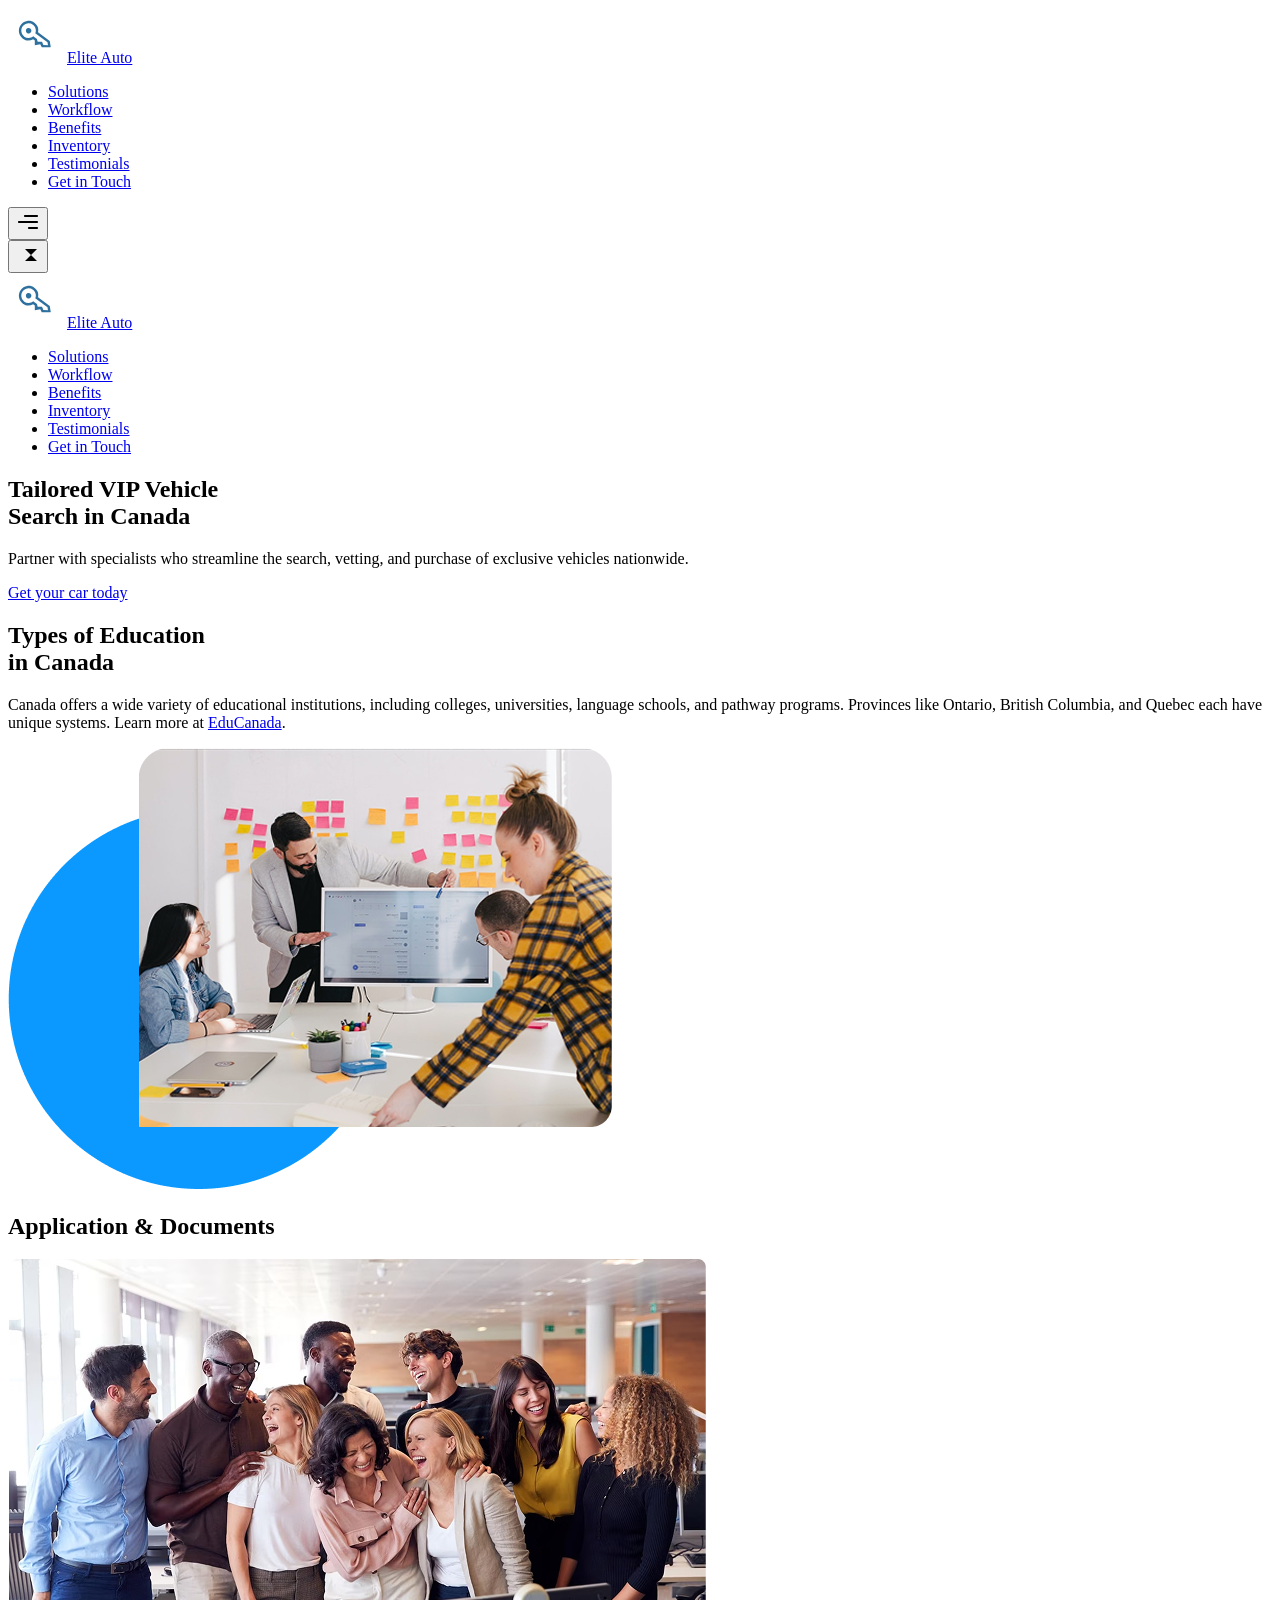
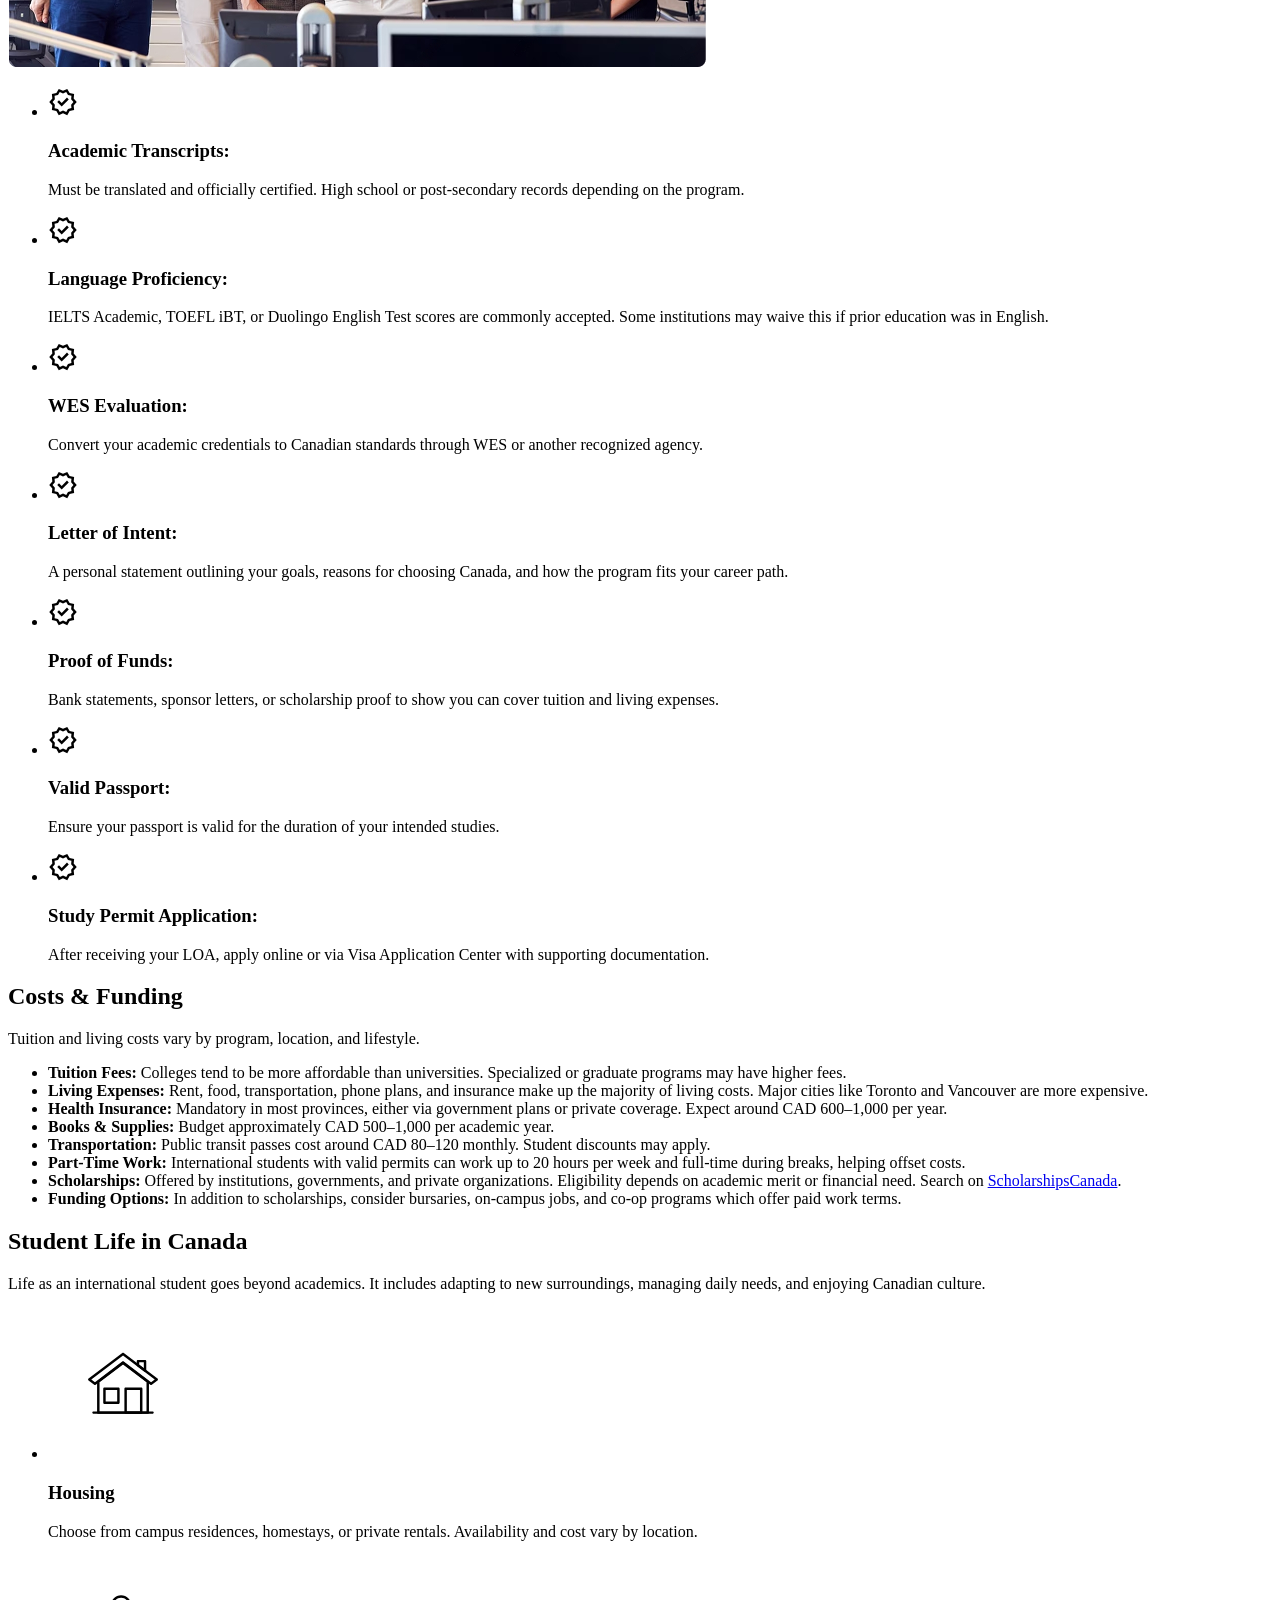
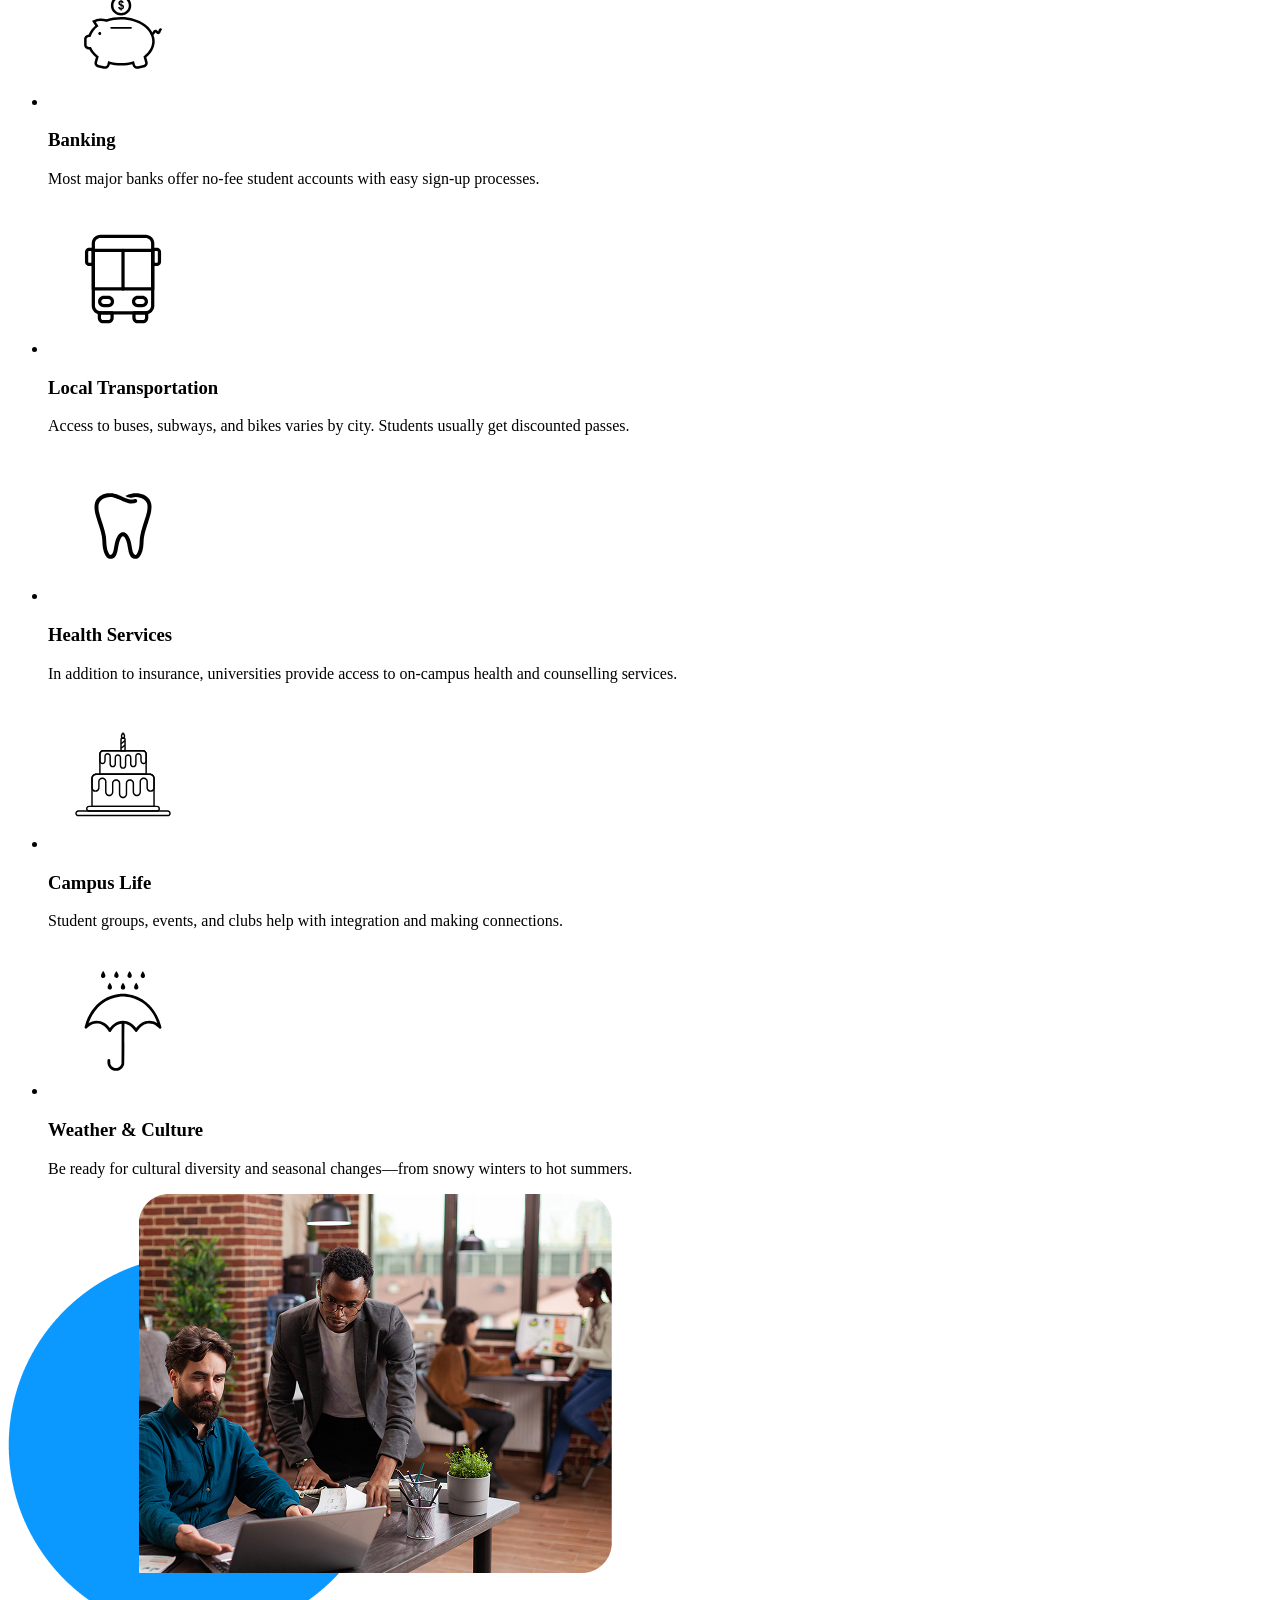
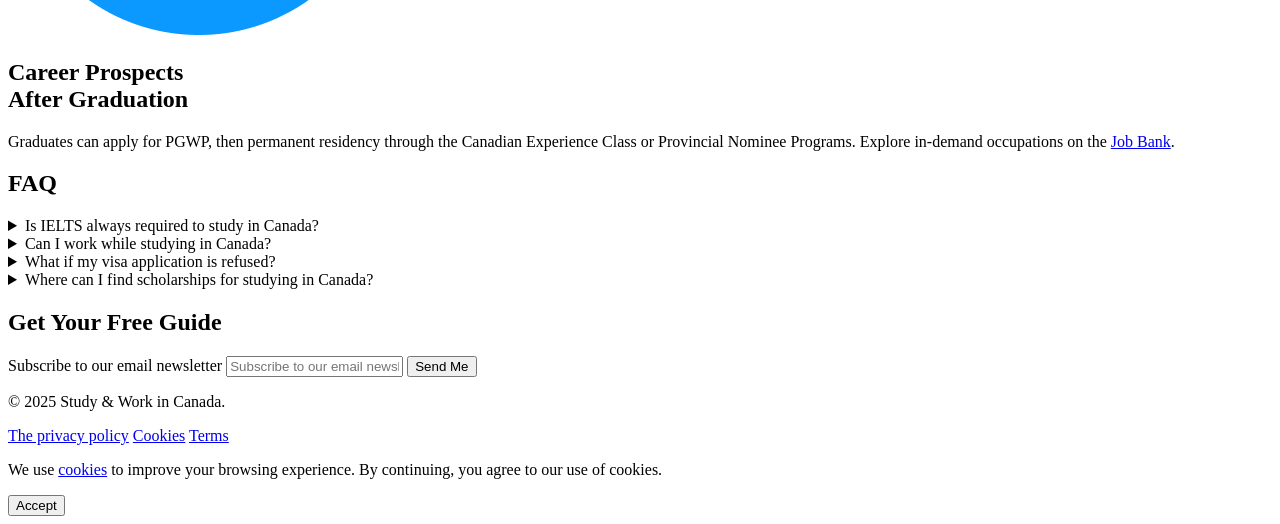
==== commit d26148d1: "styling application section" ====
--- a/src/index.html
+++ b/src/index.html
@@ -135,32 +135,118 @@
     </section>
     <section class="section application-section" id="application">
         <div class="container application-section__container">
-            <h2 class="section__title section__title--centered">Application & <span class="accent">Documents</span></h2>
-            <p class="section__subtitle">Admission requires academic transcripts, English proficiency (IELTS, TOEFL,
-                Duolingo), and document
-                evaluation via <a href="https://www.wes.org/ca/" target="_blank">WES Canada</a>. You'll also need a
-                Letter of Acceptance (LOA).</p>
-            <ul>
-                <li><strong>Academic Transcripts:</strong> Must be translated and officially certified. High school or
-                    post-secondary records depending on the program.
-                </li>
-                <li><strong>Language Proficiency:</strong> IELTS Academic, TOEFL iBT, or Duolingo English Test scores
-                    are commonly accepted. Some institutions may waive this if prior education was in English.
-                </li>
-                <li><strong>WES Evaluation:</strong> Convert your academic credentials to Canadian standards through WES
-                    or another recognized agency.
-                </li>
-                <li><strong>Letter of Intent:</strong> A personal statement outlining your goals, reasons for choosing
-                    Canada, and how the program fits your career path.
-                </li>
-                <li><strong>Proof of Funds:</strong> Bank statements, sponsor letters, or scholarship proof to show you
-                    can cover tuition and living expenses.
-                </li>
-                <li><strong>Valid Passport:</strong> Ensure your passport is valid for the duration of your intended
-                    studies.
-                </li>
-                <li><strong>Study Permit Application:</strong> After receiving your LOA, apply online or via Visa
-                    Application Center with supporting documentation.
+            <div class="application-section__content">
+                <h2 class="section__title section__title--centered">Application & <span class="accent">Documents</span>
+                </h2>
+                <img class="application-section__img"
+                     srcset="public/images/application-section.png 1x, public/images/application-section@2x.png 2x"
+                     src="public/images/application-section.png"
+                     alt="Two man working on the same laptop">
+            </div>
+            <ul class="application-section__list">
+                <li>
+                    <article class="application-card">
+                        <div class="application-card__icon">
+                            <svg class="application-card__icon" width="30" height="30">
+                                <use href="./public/images/icons.svg#icon-done"></use>
+                            </svg>
+                        </div>
+                        <div class="application-card__content">
+                            <h3 class="application-card__title">Academic Transcripts:</h3>
+                            <p class="application-card__text">Must be translated and officially certified. High school
+                                or
+                                post-secondary records depending on the program.</p>
+                        </div>
+                    </article>
+                </li>
+                <li>
+                    <article class="application-card">
+                        <div class="application-card__icon">
+                            <svg class="application-card__icon" width="30" height="30">
+                                <use href="./public/images/icons.svg#icon-done"></use>
+                            </svg>
+                        </div>
+                        <div class="application-card__content">
+                            <h3 class="application-card__title">Language Proficiency:</h3>
+                            <p class="application-card__text">IELTS Academic, TOEFL iBT, or Duolingo English Test scores
+                                are commonly accepted. Some institutions may waive this if prior education was in
+                                English.</p>
+                        </div>
+                    </article>
+                </li>
+                <li>
+                    <article class="application-card">
+                        <div class="application-card__icon">
+                            <svg class="application-card__icon" width="30" height="30">
+                                <use href="./public/images/icons.svg#icon-done"></use>
+                            </svg>
+                        </div>
+                        <div class="application-card__content">
+                            <h3 class="application-card__title">WES Evaluation:</h3>
+                            <p class="application-card__text">Convert your academic credentials to Canadian standards
+                                through WES
+                                or another recognized agency.</p>
+                        </div>
+                    </article>
+                </li>
+                <li>
+                    <article class="application-card">
+                        <div class="application-card__icon">
+                            <svg class="application-card__icon" width="30" height="30">
+                                <use href="./public/images/icons.svg#icon-done"></use>
+                            </svg>
+                        </div>
+                        <div class="application-card__content">
+                            <h3 class="application-card__title">Letter of Intent:</h3>
+                            <p class="application-card__text">A personal statement outlining your goals, reasons for
+                                choosing
+                                Canada, and how the program fits your career path.</p>
+                        </div>
+                    </article>
+                </li>
+                <li>
+                    <article class="application-card">
+                        <div class="application-card__icon">
+                            <svg class="application-card__icon" width="30" height="30">
+                                <use href="./public/images/icons.svg#icon-done"></use>
+                            </svg>
+                        </div>
+                        <div class="application-card__content">
+                            <h3 class="application-card__title">Proof of Funds:</h3>
+                            <p class="application-card__text">Bank statements, sponsor letters, or scholarship proof to
+                                show you
+                                can cover tuition and living expenses.</p>
+                        </div>
+                    </article>
+                </li>
+                <li>
+                    <article class="application-card">
+                        <div class="application-card__icon">
+                            <svg class="application-card__icon" width="30" height="30">
+                                <use href="./public/images/icons.svg#icon-done"></use>
+                            </svg>
+                        </div>
+                        <div class="application-card__content">
+                            <h3 class="application-card__title">Valid Passport:</h3>
+                            <p class="application-card__text">Ensure your passport is valid for the duration of your
+                                intended
+                                studies.</p>
+                        </div>
+                    </article>
+                </li>
+                <li>
+                    <article class="application-card">
+                        <div class="application-card__icon">
+                            <svg class="application-card__icon" width="30" height="30">
+                                <use href="./public/images/icons.svg#icon-done"></use>
+                            </svg>
+                        </div>
+                        <div class="application-card__content">
+                            <h3 class="application-card__title">Study Permit Application:</h3>
+                            <p class="application-card__text">After receiving your LOA, apply online or via Visa
+                                Application Center with supporting documentation.</p>
+                        </div>
+                    </article>
                 </li>
             </ul>
         </div>
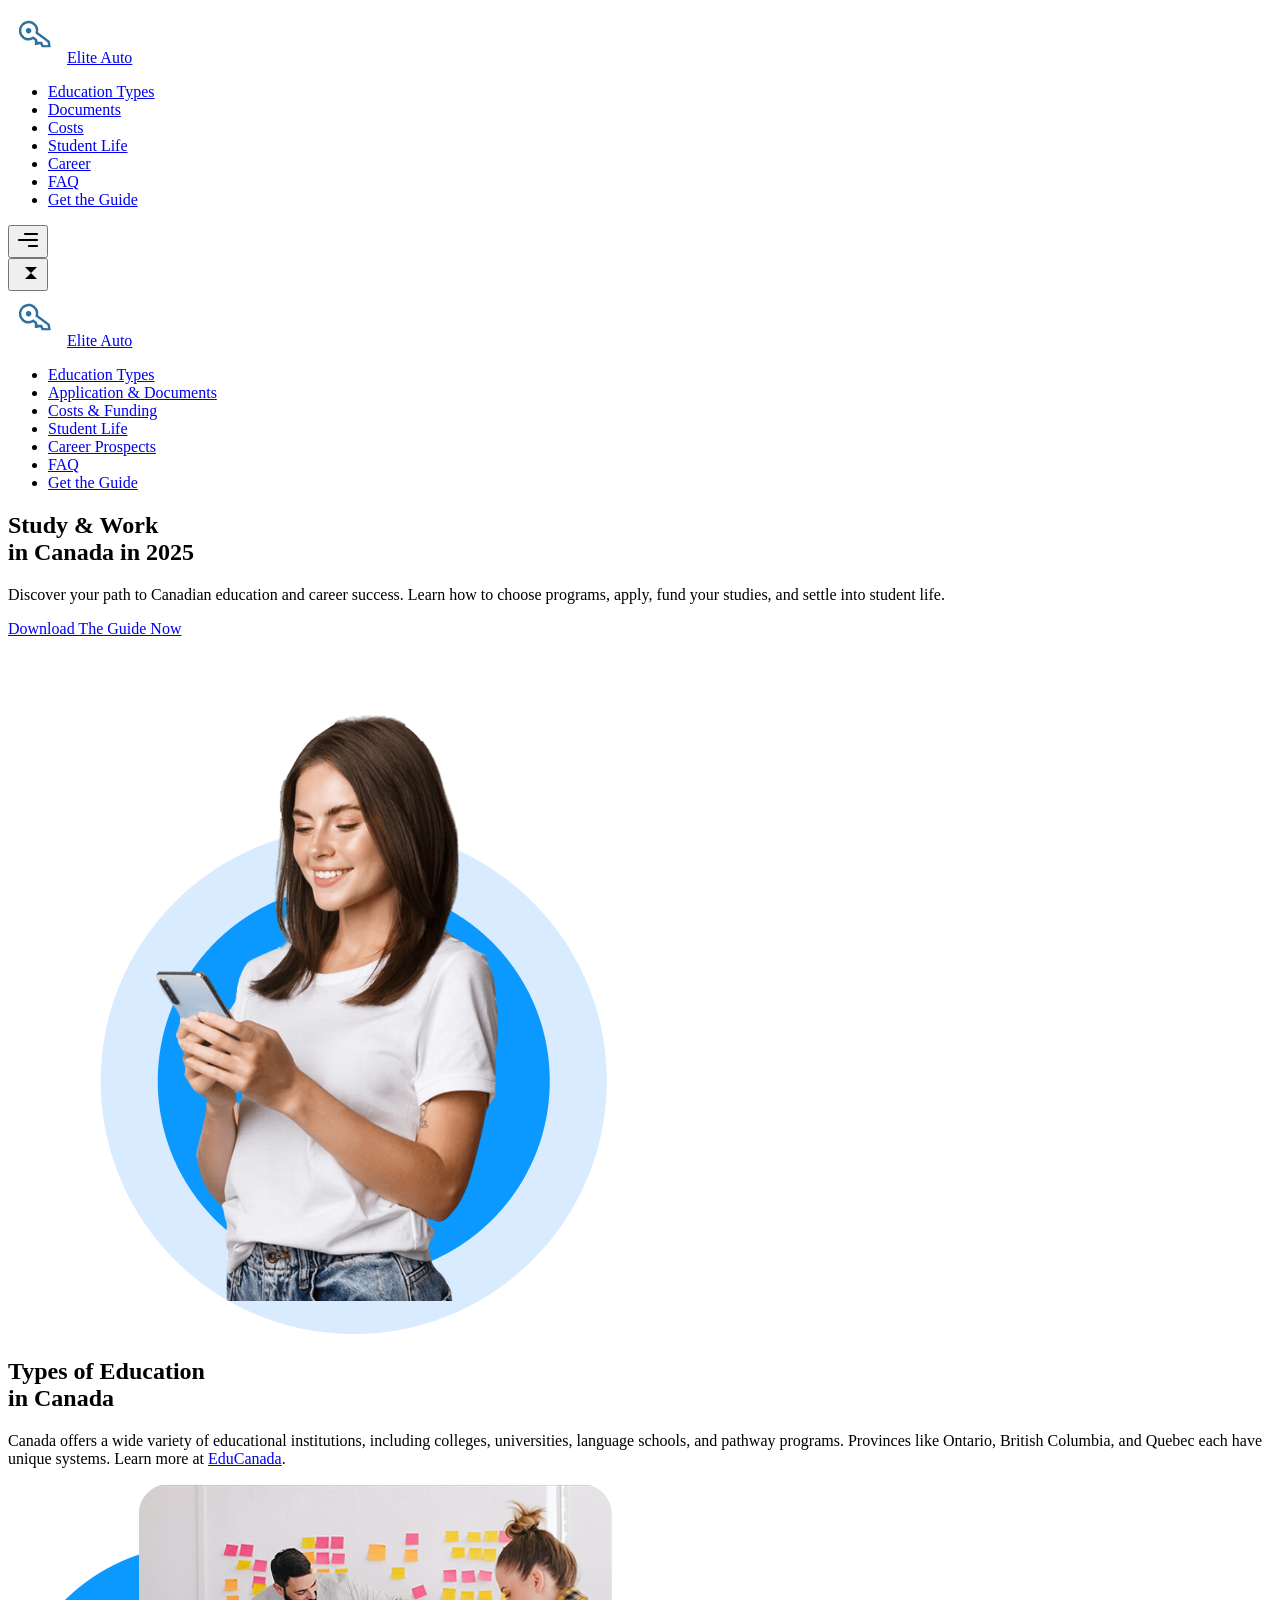
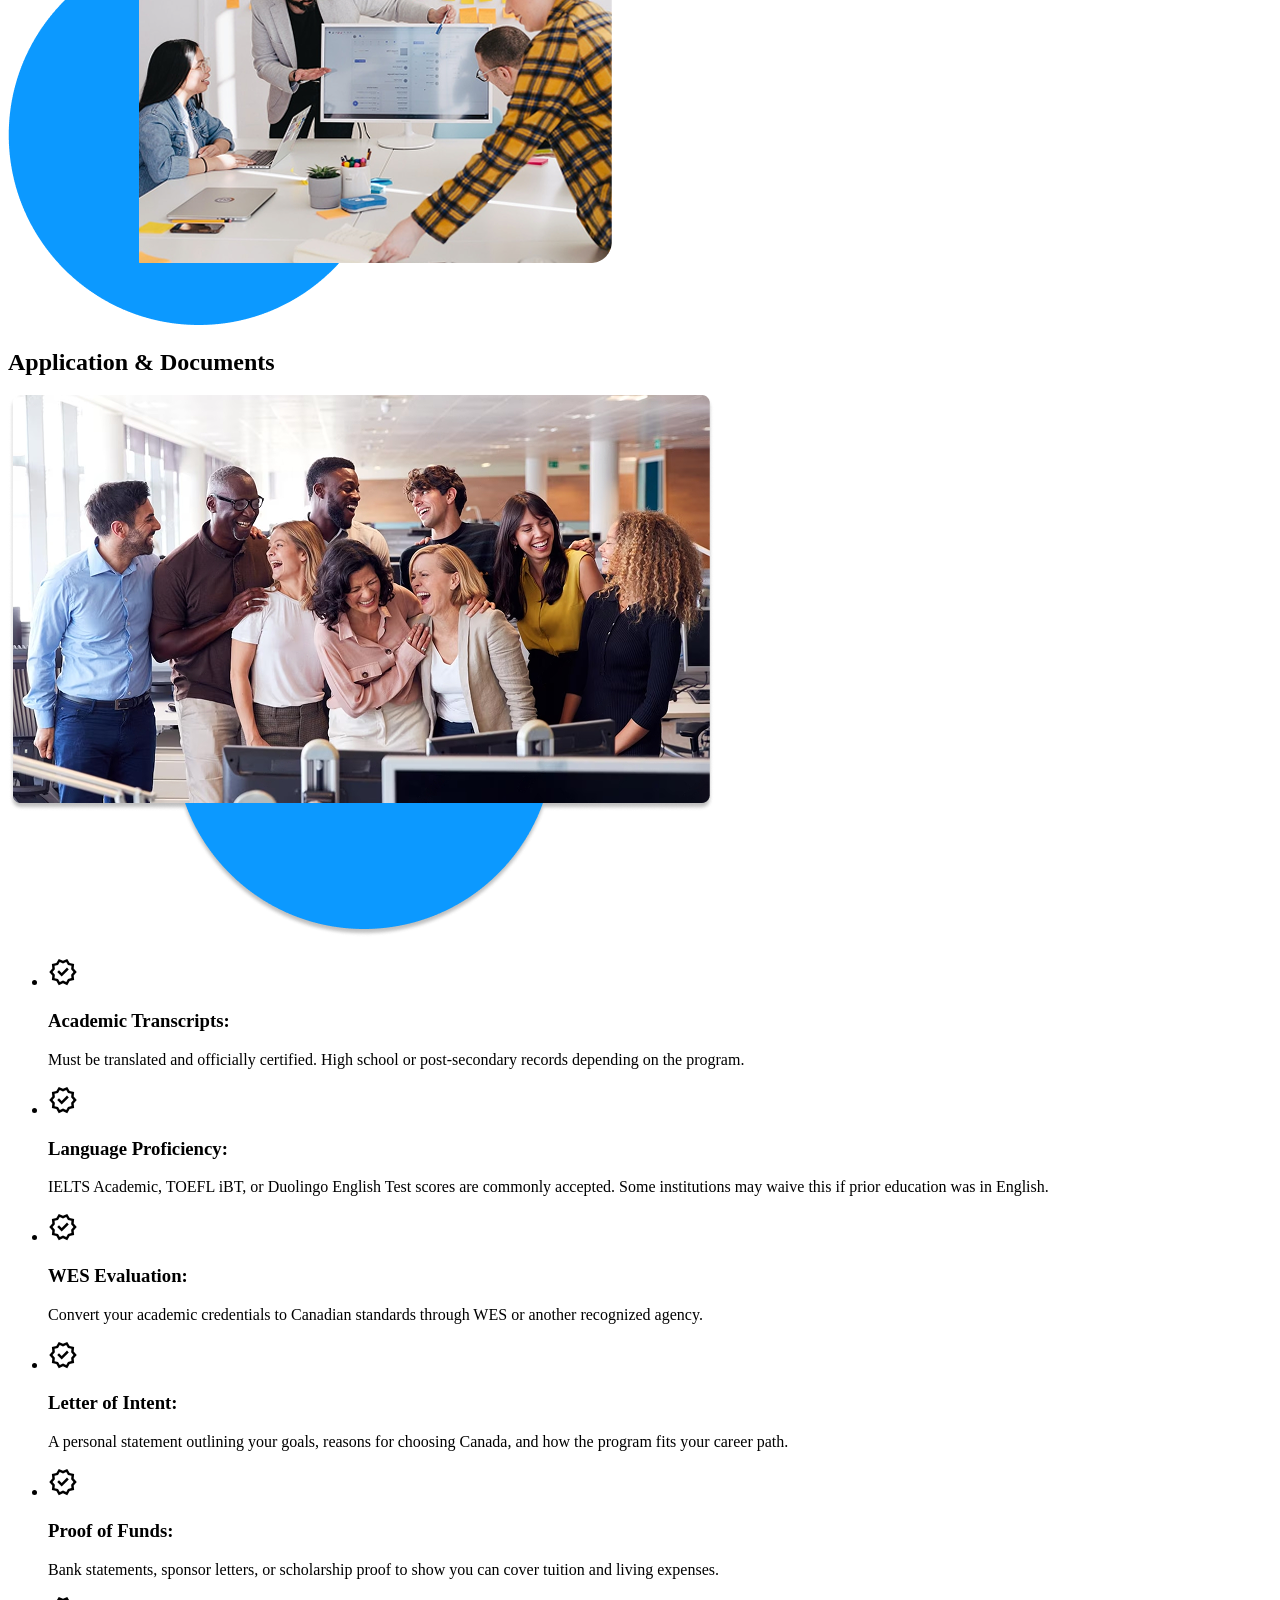
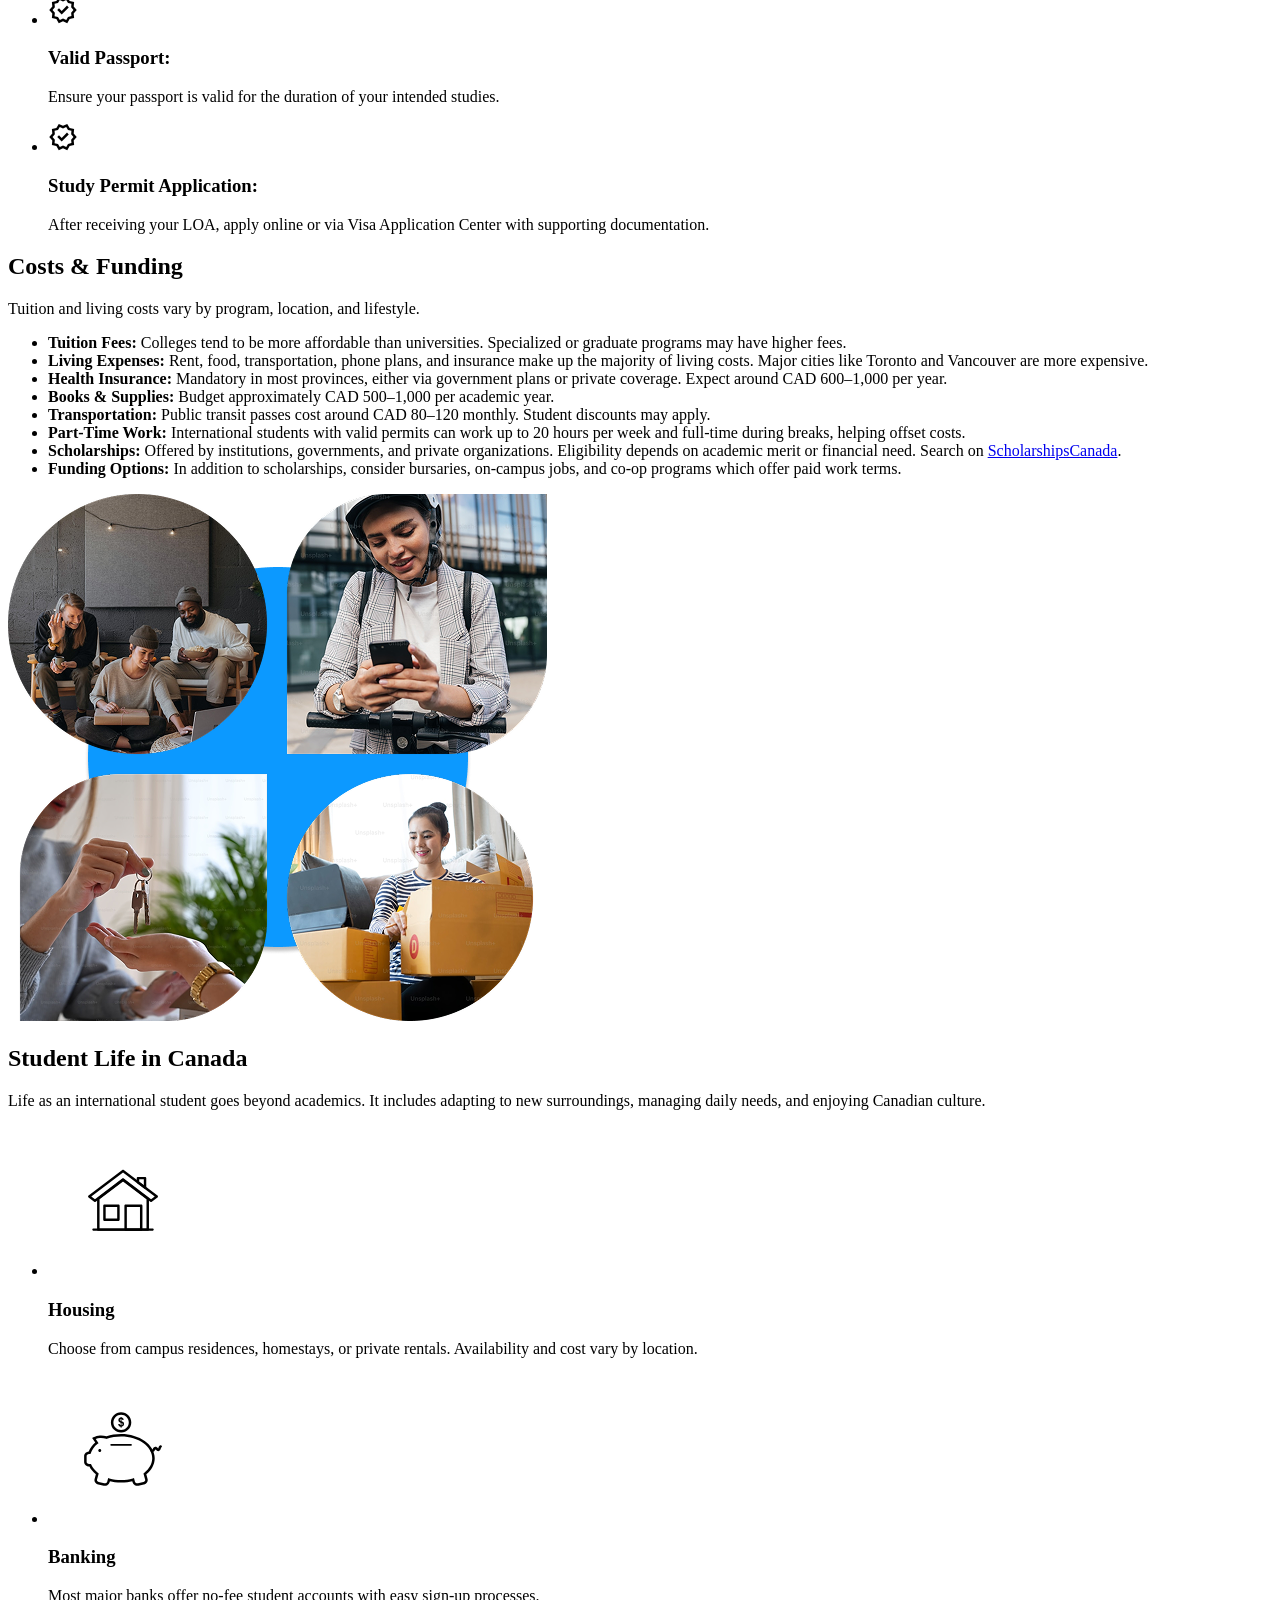
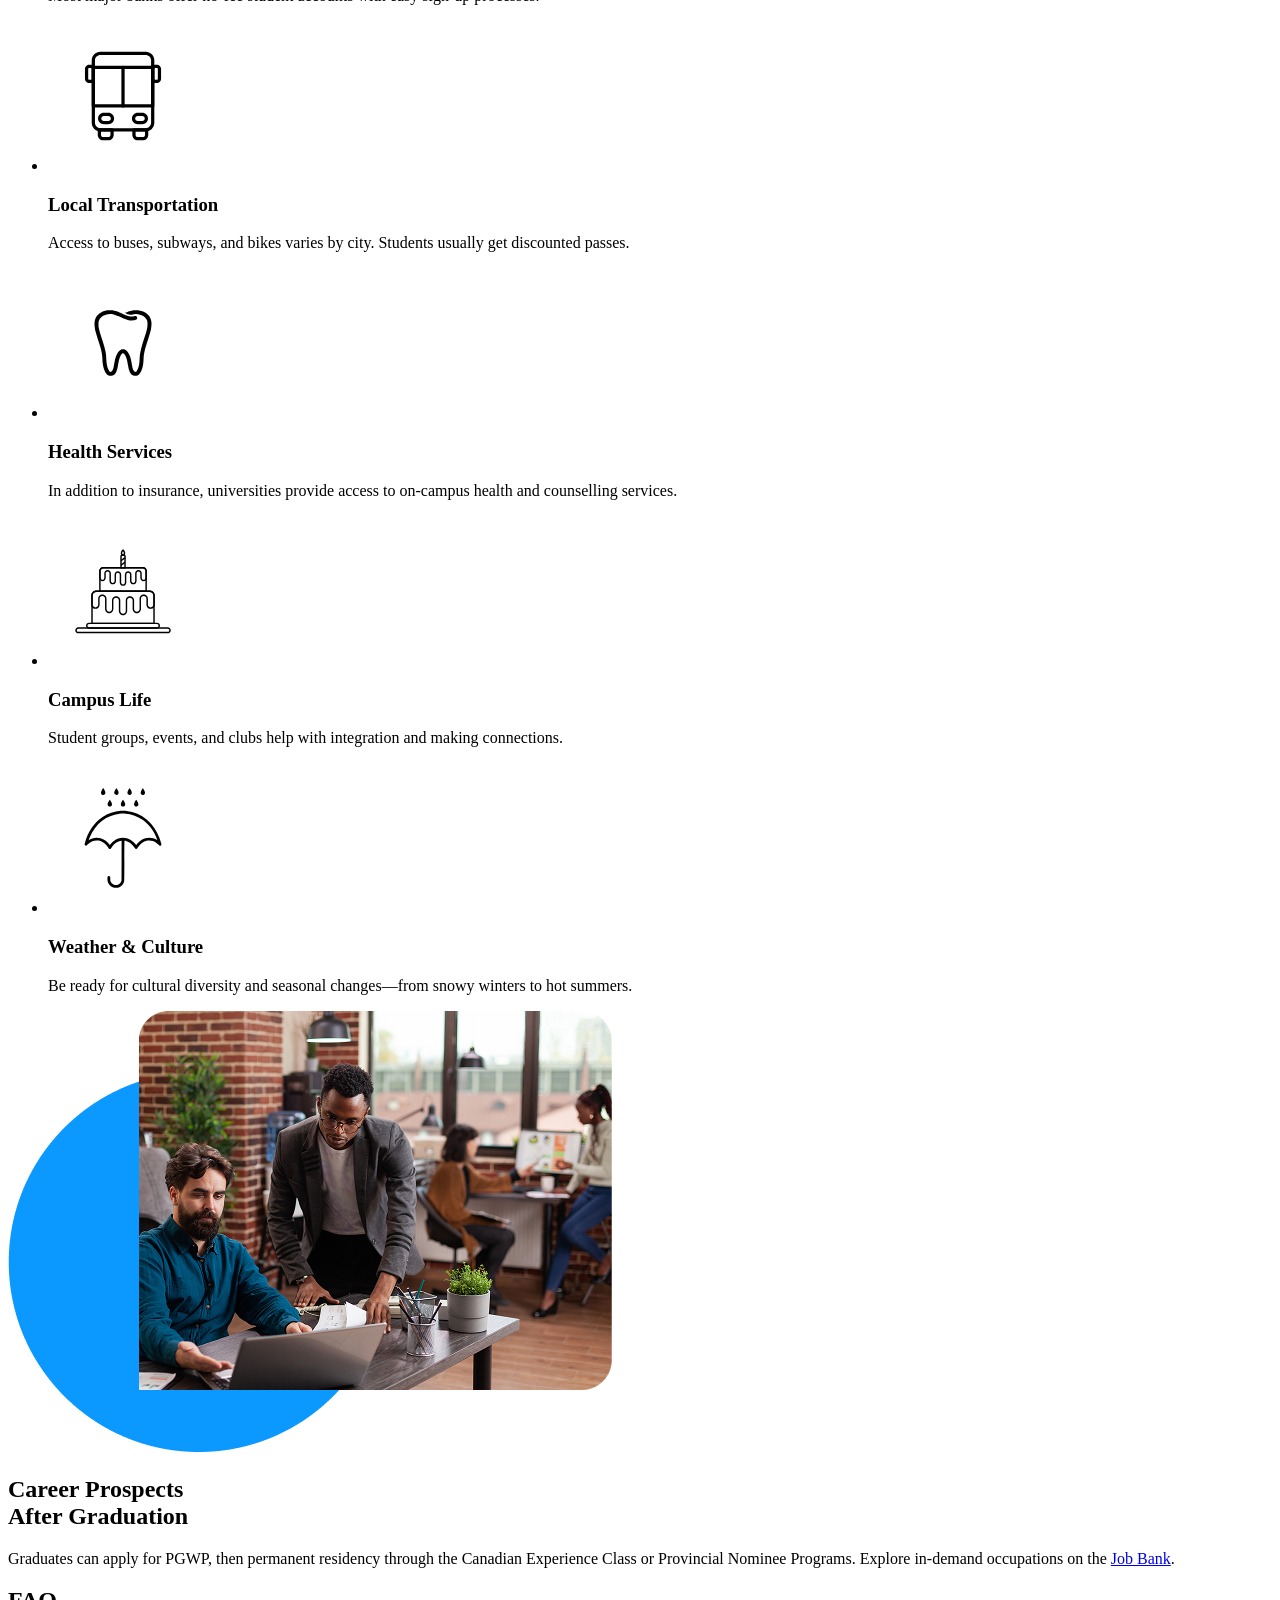
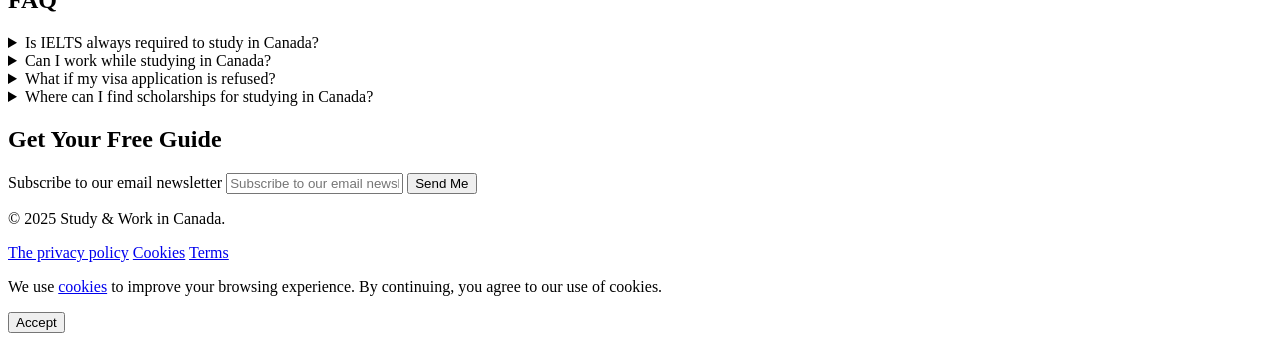
==== commit af1a65f6: "finish styling" ====
--- a/src/index.html
+++ b/src/index.html
@@ -58,12 +58,13 @@
                     </a>
                 </div>
                 <ul class="header__menu">
-                    <li><a class="link" href="#services">Solutions</a></li>
-                    <li><a class="link" href="#process">Workflow</a></li>
-                    <li><a class="link" href="#advantages">Benefits</a></li>
-                    <li><a class="link" href="#examples">Inventory</a></li>
-                    <li><a class="link" href="#reviews">Testimonials</a></li>
-                    <li><a class="link" href="#contacts">Get in Touch</a></li>
+                    <li><a class="link" href="#education-types">Education Types</a></li>
+                    <li><a class="link" href="#application">Documents</a></li>
+                    <li><a class="link" href="#costs">Costs</a></li>
+                    <li><a class="link" href="#student-life">Student Life</a></li>
+                    <li><a class="link" href="#career">Career</a></li>
+                    <li><a class="link" href="#faq">FAQ</a></li>
+                    <li><a class="link" href="#subscribe">Get the Guide</a></li>
                 </ul>
             </nav>
             <button class="header__burger menu-btn-open" type="button">
@@ -85,12 +86,13 @@
                     </a>
                 </div>
                 <ul class="mobile-menu__list">
-                    <li><a class="mobile-menu__link" href="#services">Solutions</a></li>
-                    <li><a class="mobile-menu__link" href="#process">Workflow</a></li>
-                    <li><a class="mobile-menu__link" href="#advantages">Benefits</a></li>
-                    <li><a class="mobile-menu__link" href="#examples">Inventory</a></li>
-                    <li><a class="mobile-menu__link" href="#reviews">Testimonials</a></li>
-                    <li><a class="mobile-menu__link" href="#contacts">Get in Touch</a></li>
+                    <li><a class="mobile-menu__link" href="#education-types">Education Types</a></li>
+                    <li><a class="mobile-menu__link" href="#application">Application & Documents</a></li>
+                    <li><a class="mobile-menu__link" href="#costs">Costs & Funding</a></li>
+                    <li><a class="mobile-menu__link" href="#student-life">Student Life</a></li>
+                    <li><a class="mobile-menu__link" href="#career">Career Prospects</a></li>
+                    <li><a class="mobile-menu__link" href="#faq">FAQ</a></li>
+                    <li><a class="mobile-menu__link" href="#subscribe">Get the Guide</a></li>
                 </ul>
             </div>
         </div>
@@ -98,22 +100,24 @@
 </header>
 <main>
     <section class="hero-section">
-        <div class="container">
+        <div class="container hero-section__container">
             <div class="hero-section__content">
                 <h1 class="hero-section__title">
-                    Tailored VIP Vehicle<br> Search in <span class="accent">Canada</span>
+                    <span class="accent">Study & Work</span><br> in Canada in 2025
                 </h1>
                 <p class="hero-section__text">
-                    Partner with specialists who streamline the search, vetting, and purchase of exclusive vehicles
-                    nationwide.
+                    Discover your path to Canadian education and career success. Learn how to choose programs, apply,
+                    fund your studies, and settle into student life.
                 </p>
-                <a href="#contacts" class="hero-section__button button button--link" type="button"
-                >Get your car today
+                <a href="#subscribe" class="hero-section__button button button--link" type="button"
+                >Download The Guide Now
                 </a>
             </div>
         </div>
-        <div class="hero-section__image">
-        </div>
+        <img class="hero-section__img"
+             srcset="public/images/hero.png 1x, public/images/hero@2x.png 2x"
+             src="public/images/hero.png"
+             alt="Two man working on the same laptop">
     </section>
     <section class="section education-section" id="education-types">
         <div class="container education-section__container">
@@ -141,7 +145,7 @@
                 <img class="application-section__img"
                      srcset="public/images/application-section.png 1x, public/images/application-section@2x.png 2x"
                      src="public/images/application-section.png"
-                     alt="Two man working on the same laptop">
+                     alt="happy people">
             </div>
             <ul class="application-section__list">
                 <li>
@@ -252,34 +256,53 @@
         </div>
     </section>
     <section class="section costs-section" id="costs">
-        <div class="container">
-            <h2 class="section__title section__title--centered"><span class="accent">Costs</span> & Funding</h2>
-            <p class="section__subtitle">Tuition and living costs vary by program, location, and lifestyle.</p>
-            <ul>
-                <li><strong>Tuition Fees:</strong> Colleges tend to be more affordable than universities. Specialized or
-                    graduate programs may have higher fees.
-                </li>
-                <li><strong>Living Expenses:</strong> Rent, food, transportation, phone plans, and insurance make up the
-                    majority of living costs. Major cities like Toronto and Vancouver are more expensive.
-                </li>
-                <li><strong>Health Insurance:</strong> Mandatory in most provinces, either via government plans or
-                    private coverage. Expect around CAD 600–1,000 per year.
-                </li>
-                <li><strong>Books & Supplies:</strong> Budget approximately CAD 500–1,000 per academic year.</li>
-                <li><strong>Transportation:</strong> Public transit passes cost around CAD 80–120 monthly. Student
-                    discounts may apply.
-                </li>
-                <li><strong>Part-Time Work:</strong> International students with valid permits can work up to 20 hours
-                    per week and full-time during breaks, helping offset costs.
-                </li>
-                <li><strong>Scholarships:</strong> Offered by institutions, governments, and private organizations.
-                    Eligibility depends on academic merit or financial need. Search on <a
-                            href="https://www.scholarshipscanada.com" target="_blank">ScholarshipsCanada</a>.
-                </li>
-                <li><strong>Funding Options:</strong> In addition to scholarships, consider bursaries, on-campus jobs,
-                    and co-op programs which offer paid work terms.
-                </li>
-            </ul>
+        <div class="container costs-section__container">
+            <div class="costs-section__content">
+                <h2 class="section__title"><span class="accent">Costs</span> & Funding</h2>
+                <p>Tuition and living costs vary by program, location, and lifestyle.</p>
+                <ul>
+                    <li class="costs-section__item"><strong>Tuition Fees:</strong> Colleges tend to be more affordable
+                        than universities.
+                        Specialized or
+                        graduate programs may have higher fees.
+                    </li>
+                    <li class="costs-section__item"><strong>Living Expenses:</strong> Rent, food, transportation, phone
+                        plans, and insurance make up
+                        the
+                        majority of living costs. Major cities like Toronto and Vancouver are more expensive.
+                    </li>
+                    <li class="costs-section__item"><strong>Health Insurance:</strong> Mandatory in most provinces,
+                        either via government plans or
+                        private coverage. Expect around CAD 600–1,000 per year.
+                    </li>
+                    <li class="costs-section__item"><strong>Books & Supplies:</strong> Budget approximately CAD
+                        500–1,000 per academic year.
+                    </li>
+                    <li class="costs-section__item"><strong>Transportation:</strong> Public transit passes cost around
+                        CAD 80–120 monthly. Student
+                        discounts may apply.
+                    </li>
+                    <li class="costs-section__item"><strong>Part-Time Work:</strong> International students with valid
+                        permits can work up to 20
+                        hours
+                        per week and full-time during breaks, helping offset costs.
+                    </li>
+                    <li class="costs-section__item"><strong>Scholarships:</strong> Offered by institutions, governments,
+                        and private organizations.
+                        Eligibility depends on academic merit or financial need. Search on <a
+                                href="https://www.scholarshipscanada.com" target="_blank">ScholarshipsCanada</a>.
+                    </li>
+                    <li class="costs-section__item"><strong>Funding Options:</strong> In addition to scholarships,
+                        consider bursaries, on-campus
+                        jobs,
+                        and co-op programs which offer paid work terms.
+                    </li>
+                </ul>
+            </div>
+            <img class="costs-section__img"
+                 srcset="public/images/cost-section.png 1x, public/images/cost-section@2x.png 2x"
+                 src="public/images/cost-section.png"
+                 alt="Two man working on the same laptop">
         </div>
     </section>
     <section class="section life-section" id="student-life">
@@ -434,7 +457,7 @@
             </div>
         </div>
     </section>
-    <section id="form" class="subscribe-section">
+    <section id="subscribe" class="subscribe-section">
         <div class="container subscribe-section__container">
             <div class="subscribe-section__content">
                 <h2 class="subscribe-section__title">Get Your Free Guide</h2>
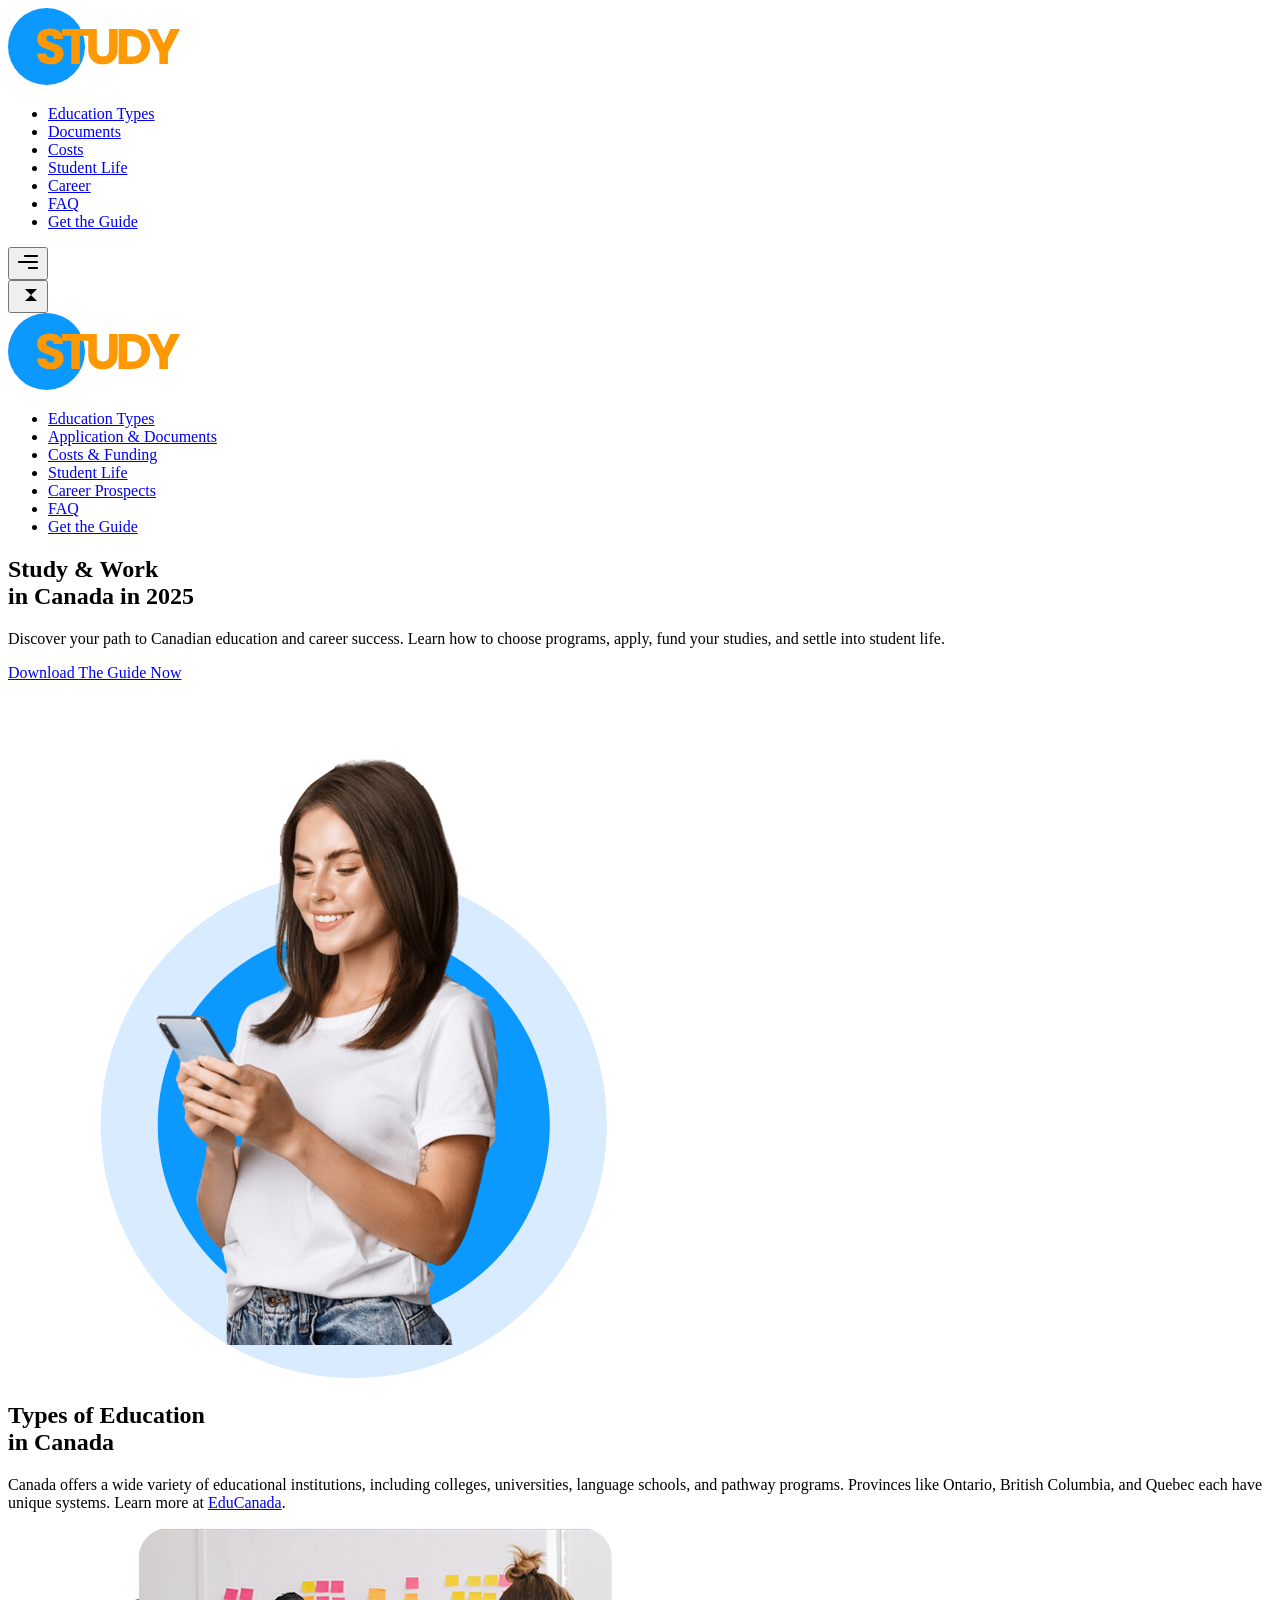
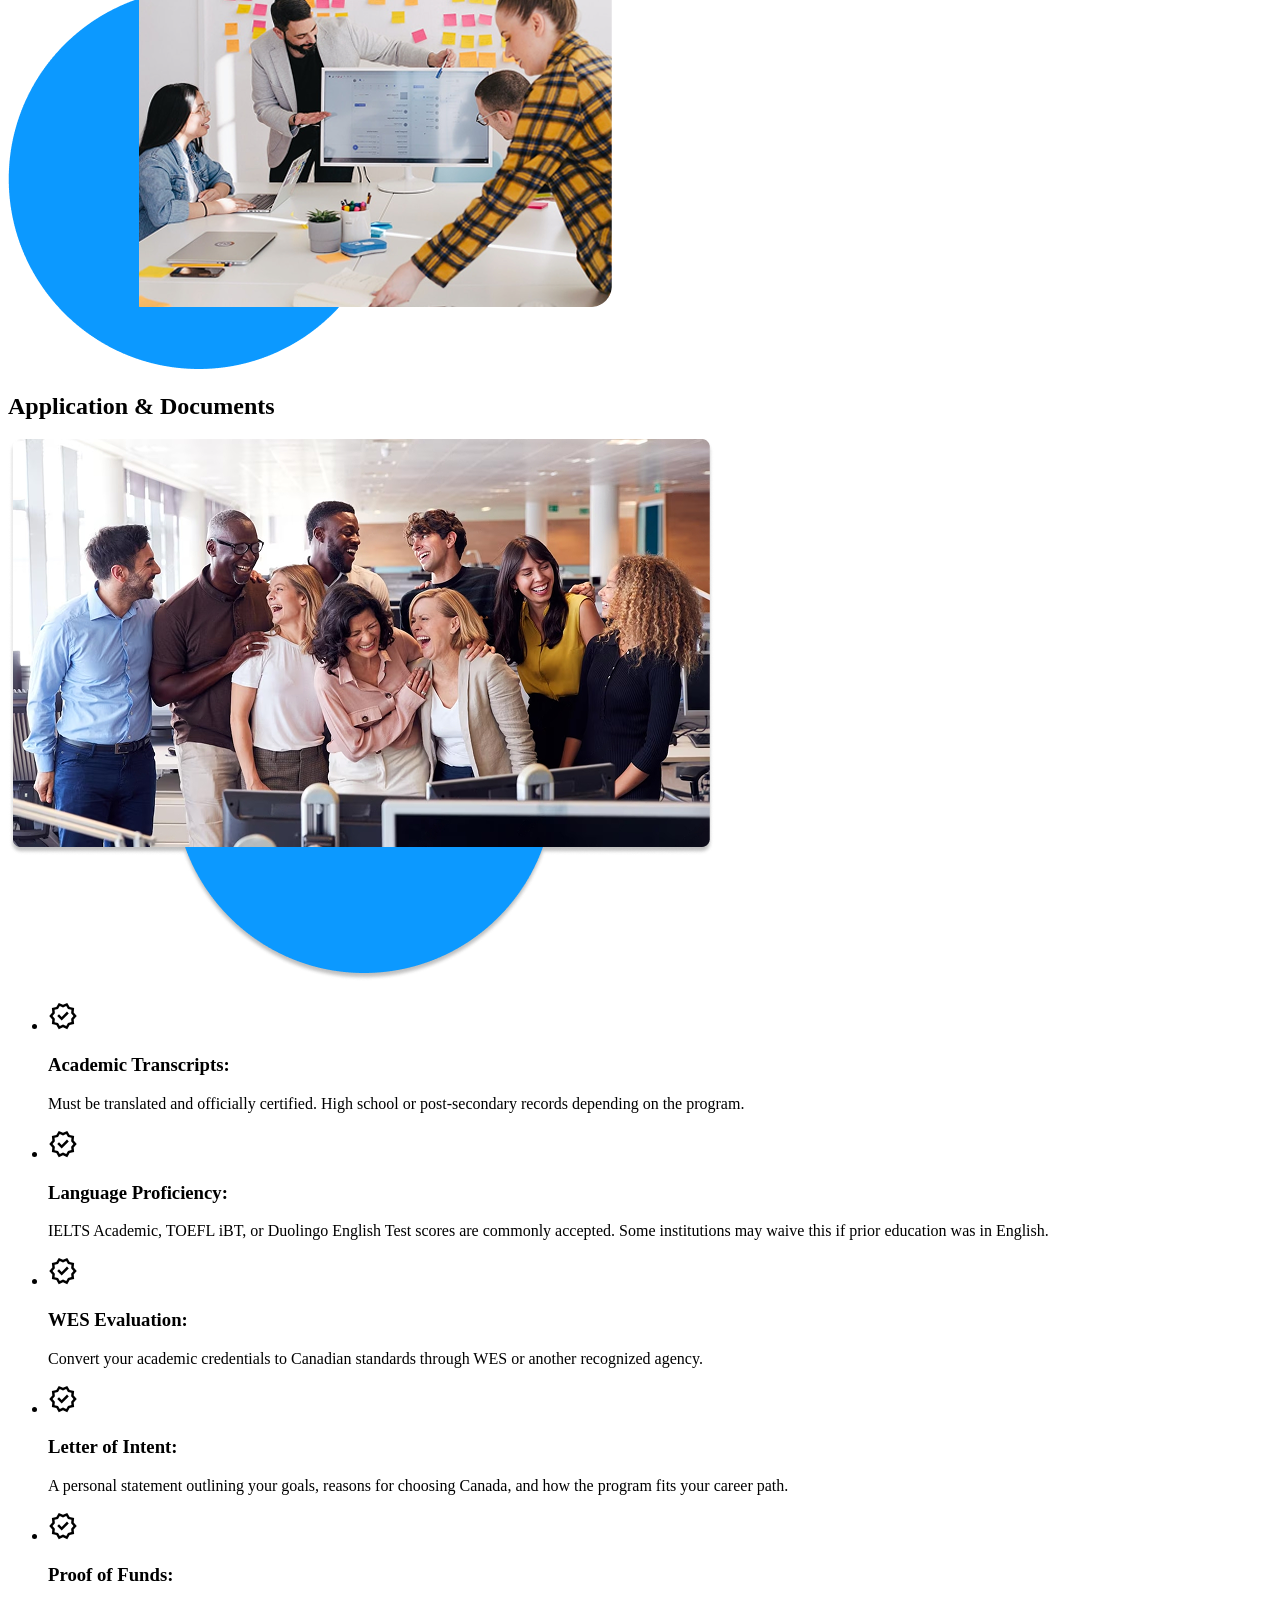
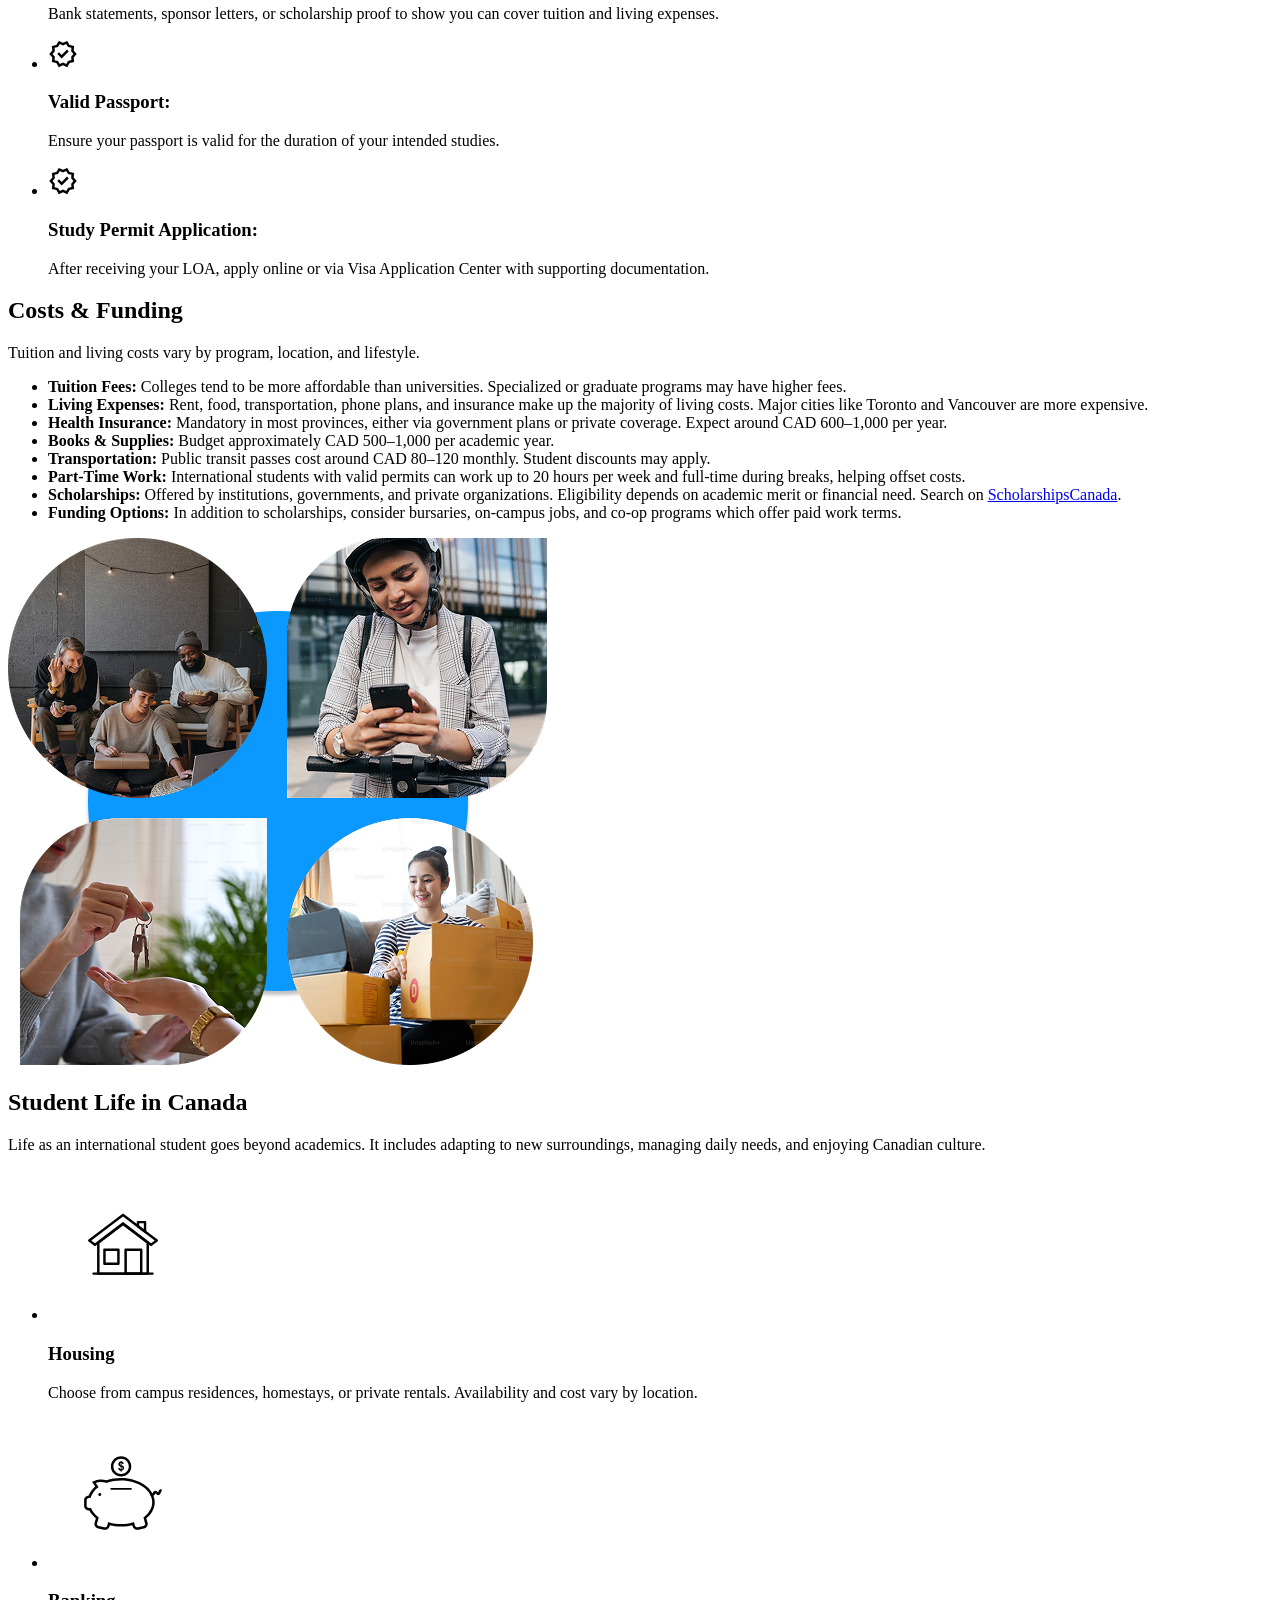
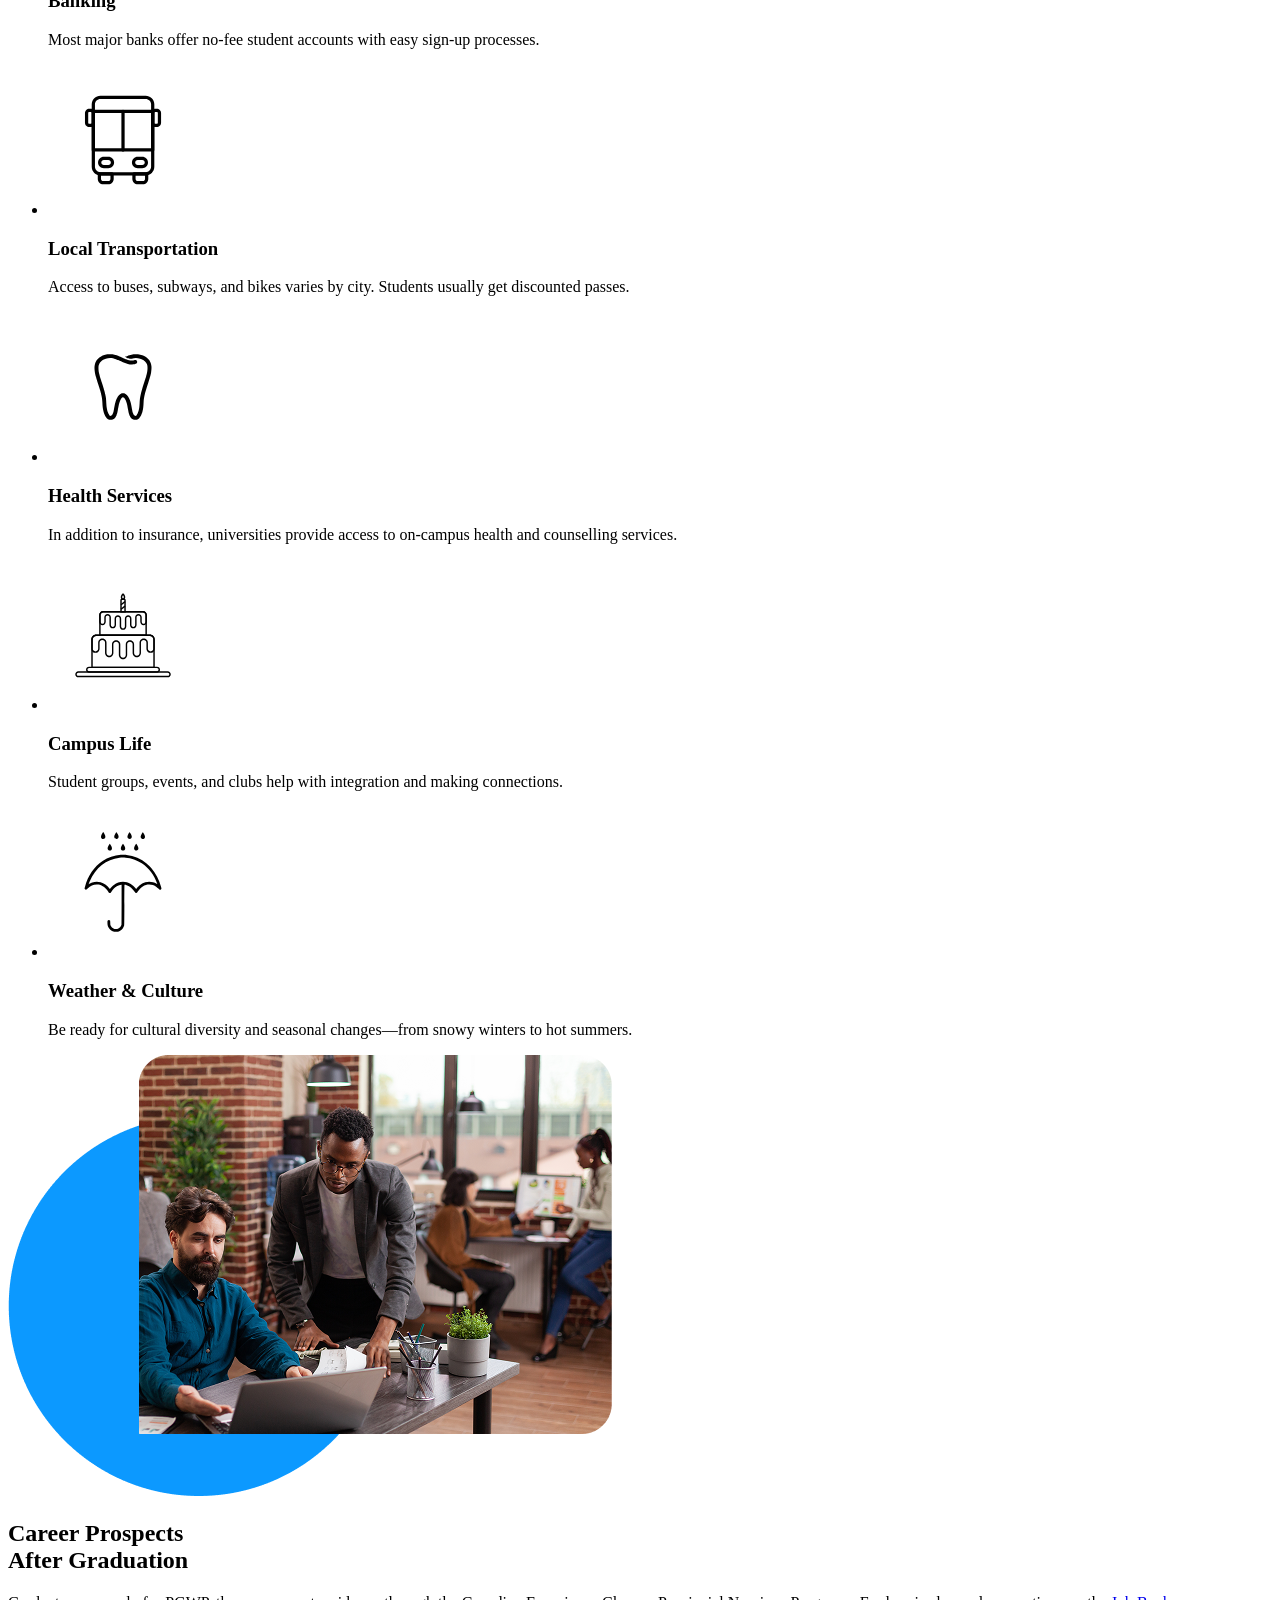
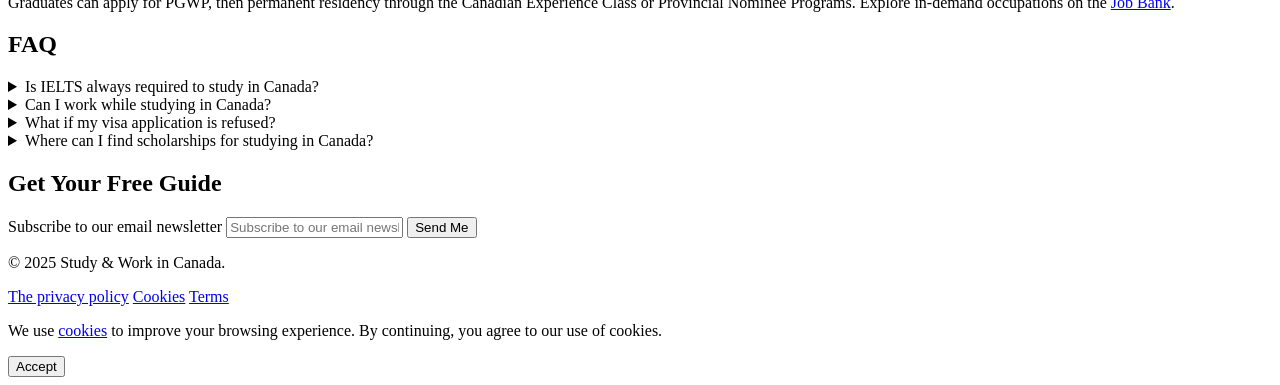
==== commit 3c7018d1: "add favicon" ====
--- a/src/index.html
+++ b/src/index.html
@@ -43,7 +43,7 @@
     <link rel="icon" type="image/svg+xml" href="./favicon/favicon.svg"/>
     <link rel="shortcut icon" href="./favicon/favicon.ico"/>
     <link rel="apple-touch-icon" sizes="180x180" href="./favicon/apple-touch-icon.png"/>
-    <meta name="apple-mobile-web-app-title" content="Elite Auto"/>
+    <meta name="apple-mobile-web-app-title" content="Study"/>
     <link rel="manifest" href="./favicon/site.webmanifest"/>
 </head>
 <body>
@@ -53,9 +53,6 @@
             <nav class="header__nav">
                 <div class="header__logo logo">
                     <img class="logo__img" src="public/images/logo.svg" alt="Logo">
-                    <a class="logo__link link" href="/">
-                        Elite Auto
-                    </a>
                 </div>
                 <ul class="header__menu">
                     <li><a class="link" href="#education-types">Education Types</a></li>
@@ -81,9 +78,6 @@
                 </button>
                 <div class="header__logo logo">
                     <img class="logo__img" src="public/images/logo.svg" alt="Logo">
-                    <a class="logo__link link" href="/">
-                        Elite Auto
-                    </a>
                 </div>
                 <ul class="mobile-menu__list">
                     <li><a class="mobile-menu__link" href="#education-types">Education Types</a></li>
